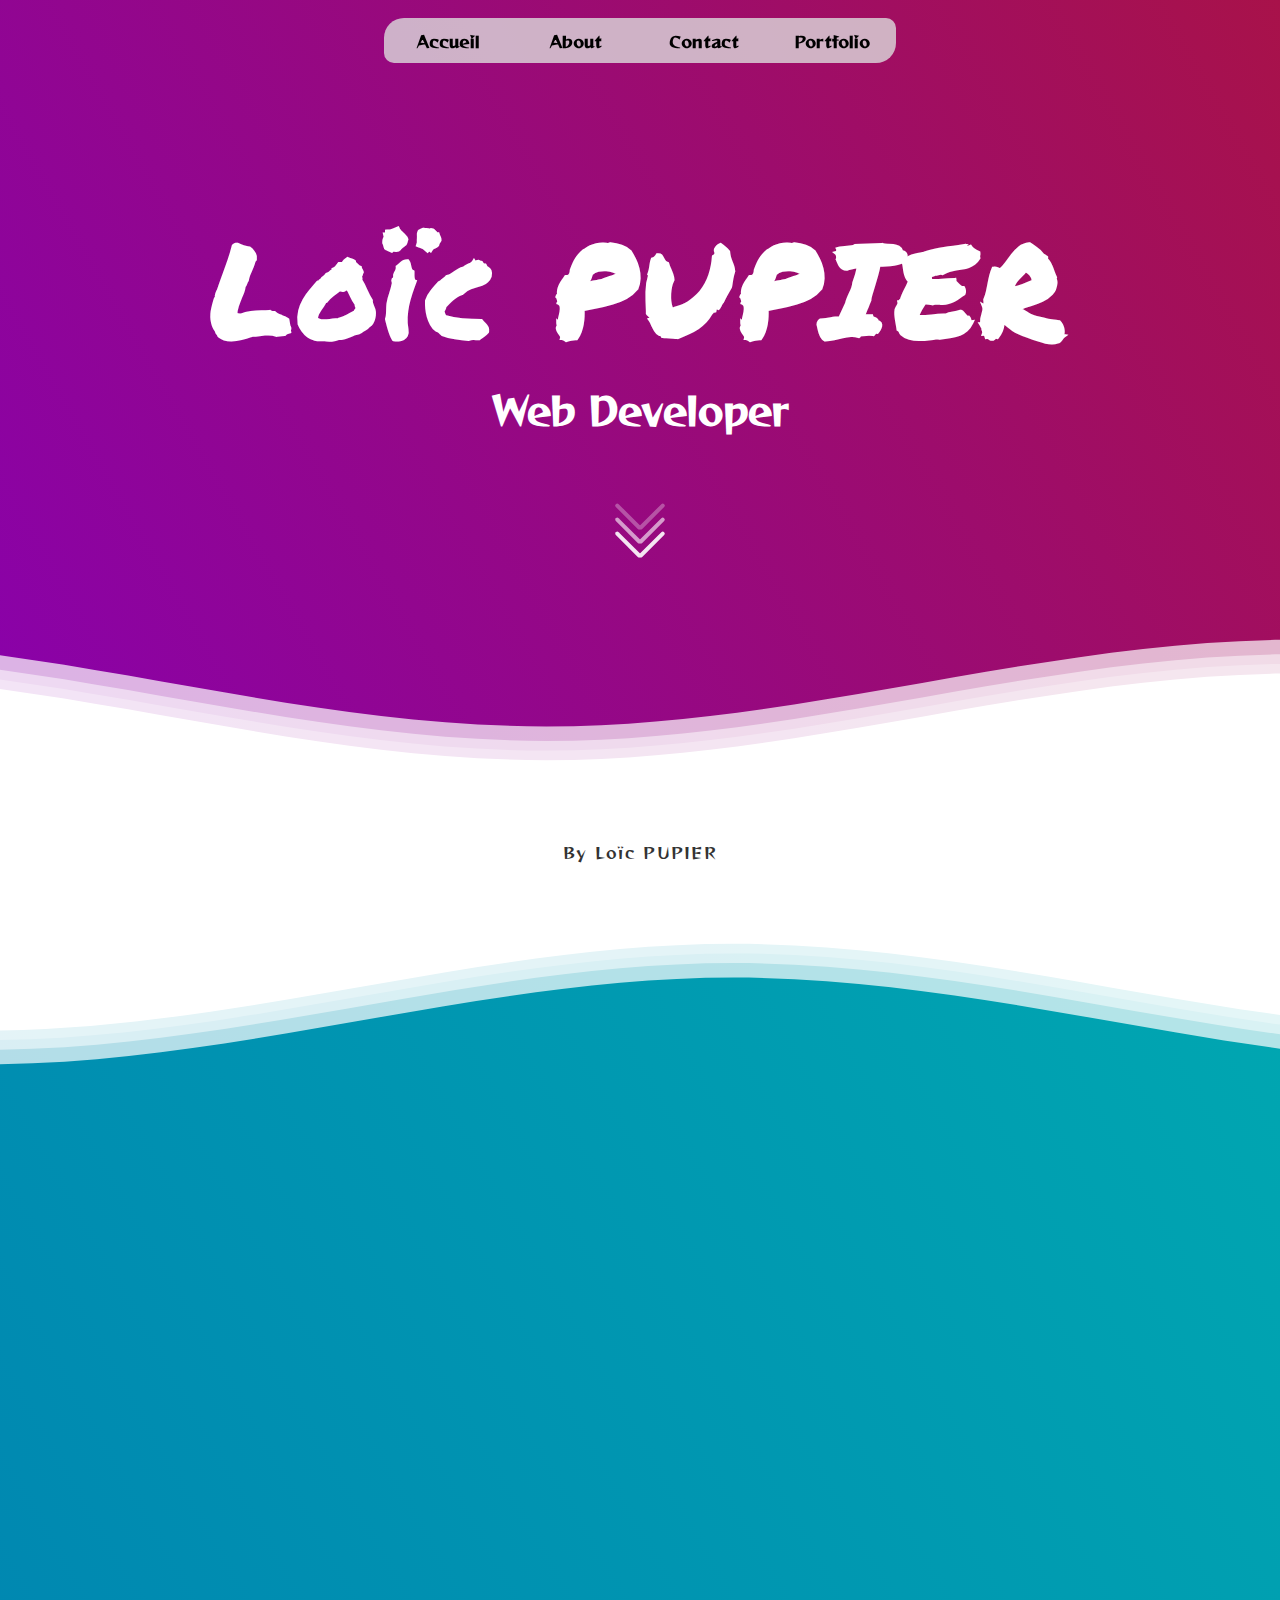
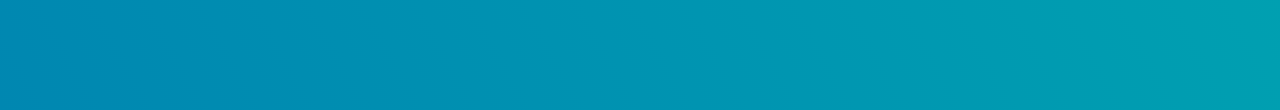
==== index.html @ 3c60c06c "Rangement du dépot + mise en place d'un loader" ====
<!DOCTYPE html>
<html lang="fr">
  <head>
    <meta charset="UTF-8" />
    <meta http-equiv="X-UA-Compatible" content="IE=edge" />
    <link rel="icon" href="Application.ico" />
    <meta name="viewport" content="width=device-width, initial-scale=1.0" />
    <link rel="stylesheet" href="assets/css/style.css" />
    <link rel="stylesheet" href="assets/css/snow.css" />
    <link rel="stylesheet" href="assets/css/loader.css" />
    <script src="assets/js/loader.js"></script>
    <title>Portfolio</title>
  </head>
  <body>
    <!-- loader -->
    <div class="loader">
      <div class="container">
        <svg
          class="svgloader"
          xmlns="http://www.w3.org/2000/svg"
          viewBox="0 0 340 340"
        >
          <circle cx="170" cy="170" r="160" stroke="white" />
          <circle cx="170" cy="170" r="135" stroke="purple" />
          <circle cx="170" cy="170" r="110" stroke="white" />
          <circle cx="170" cy="170" r="85" stroke="purple" />
          <circle cx="170" cy="170" r="60" stroke="white" />
        </svg>
        <h1>loading...</h1>
      </div>
    </div>
    <!-- end loader -->

    <div class="home">
      <nav>
        <div>
          <a href="#">Accueil</a>
          <a href="#">About</a>
          <a href="#">Contact</a>
          <a href="./portfolio.html">Portfolio</a>
        </div>
      </nav>
      <!--Content before waves-->
      <div class="inner-header center flex-column">
        <!--Just the logo.. Don't mind this-->
        <h1>Loïc PUPIER</h1>
        <h2>Web Developer</h2>
        <a href="#" class="arrow-container">
          <div class="arrow"></div>
          <div class="arrow"></div>
          <div class="arrow"></div>  
        </a>        
      </div>
      <!--Content ends-->

      <!-- <button class="example">modal</button> -->
      <div class="modal">
        <div class="modal-content">
          <span class="close-button">&times;</span>
          <h4>Ceci est un Modal</h2>
          <button class="button-modal ok">Ok</button>
          <button class="button-modal cancel">Annuler</button>
        </div>
      </div>

      <!-- Snow -->
      <!-- <div class="snowflakes" aria-hidden="true">
        <div class="snowflake">❅</div>
        <div class="snowflake">❅</div>
        <div class="snowflake">❆</div>
        <div class="snowflake">❄</div>
        <div class="snowflake">❅</div>
        <div class="snowflake">❆</div>
        <div class="snowflake">❄</div>
        <div class="snowflake">❅</div>
        <div class="snowflake">❆</div>
        <div class="snowflake">❄</div>
      </div> -->

      <!--Waves Container-->
      <div id="waves">
        <svg
          class="waves"
          xmlns="http://www.w3.org/2000/svg"
          xmlns:xlink="http://www.w3.org/1999/xlink"
          viewBox="0 24 150 28"
          preserveAspectRatio="none"
          shape-rendering="auto"
        >
          <defs>
            <path
              id="gentle-wave"
              d="M-160 44c30 0 58-18 88-18s 58 18 88 18 58-18 88-18 58 18 88 18 v44h-352z"
            />
          </defs>
          <g class="parallax">
            <use
              xlink:href="#gentle-wave"
              x="48"
              y="0"
              fill="rgba(255,255,255,0.7"
            />
            <use
              xlink:href="#gentle-wave"
              x="48"
              y="3"
              fill="rgba(255,255,255,0.5)"
            />
            <use
              xlink:href="#gentle-wave"
              x="48"
              y="5"
              fill="rgba(255,255,255,0.3)"
            />
            <use xlink:href="#gentle-wave" x="48" y="7" fill="#fff" />
          </g>
        </svg>
      </div>
      <!--Waves end-->

      <!--Content starts-->
      <div class="content center">
        <p>By Loïc PUPIER</p>
      </div>

      
      <!--Waves end-->
    </div>
    <!--Waves Container-->
    <div id="waves2">
      <svg
        class="waves"
        xmlns="http://www.w3.org/2000/svg"
        xmlns:xlink="http://www.w3.org/1999/xlink"
        viewBox="0 24 150 28"
        preserveAspectRatio="none"
        shape-rendering="auto"
      >
        <defs>
          <path
            id="gentle-wave"
            d="M-160 44c30 0 58-18 88-18s 58 18 88 18 58-18 88-18 58 18 88 18 v44h-352z"
          />
        </defs>
        <g class="parallax">
          <use
            xlink:href="#gentle-wave"
            x="48"
            y="0"
            fill="rgba(255,255,255,0.7"
          />
          <use
            xlink:href="#gentle-wave"
            x="48"
            y="3"
            fill="rgba(255,255,255,0.5)"
          />
          <use
            xlink:href="#gentle-wave"
            x="48"
            y="5"
            fill="rgba(255,255,255,0.3)"
          />
          <use xlink:href="#gentle-wave" x="48" y="7" fill="#fff" />
        </g>
      </svg>
    </div>
    <!--Waves end-->


    <!--Header ends-->
    <script src="assets/js/script.js" defer></script>
    <script src="assets/js/modal.js" defer></script>
  </body>
</html>
---- assets/css/style.css ----
* {
  margin: 0;
  padding: 0;
  -webkit-user-select: none;
  -webkit-touch-callout: none;
  -moz-user-select: none;
  -ms-user-select: none;
  -khtml-user-select: none;
  user-select: none;
}

:root {
  --main-color: white;
  --main-bg-color: #1a1a1a;
  --gradient-purple: rgba(135, 0, 177, 1);
  --gradient-pink: rgba(168, 18, 74, 1);
  --gradient-aqua: rgba(0, 177, 177, 1);
  --gradient-blue: rgba(0, 135, 177, 1);
}

@font-face {
  /* https://fonts.google.com/specimen/Nerko+One */
  font-family: "Nerko One";
  src: url(../font/NerkoOne-Regular.ttf);
}
@font-face {
  /* https://fonts.google.com/specimen/Rubik+Glitch */
  font-family: "Glitch";
  src: url(../font/RubikGlitch-Regular.ttf);
}
@font-face {
  /* https://fonts.google.com/specimen/Permanent+Marker  */
  font-family: "Marker";
  src: url(../font/PermanentMarker-Regular.ttf);
}
@font-face {
  /* https://zeldauniverse.net/media/fonts/ */
  font-family: "Reggae One";
  src: url(../font/ReggaeOne-Regular.ttf);
}
@font-face {
  /* https://zeldauniverse.net/media/fonts/ */
  font-family: "Sherwood";
  src: url(../font/SherwoodRegular.ttf);
}
@font-face {
  /* https://zeldauniverse.net/media/fonts/ */
  font-family: "Zelda";
  src: url(../font/ZeldaDXTTBRK.ttf);
}

body {
  background: linear-gradient(
    60deg,
    var(--gradient-blue) 0%,
    var(--gradient-aqua) 100%
  );
  height: 190vh;
}

.inner-header h1 {
  font-family: "Marker";
  letter-spacing: 0.5vw;
  font-size: 10vw;
}

h2 {
  font-family: "Reggae One";
  font-size: 3vw;
}

p {
  font-family: "Reggae One";
  letter-spacing: 0.1vw;
  color: #333333;
}

nav {
  display: flex;
  height: 5vh;
  width: 100%;
  position: fixed;
  justify-content: center;
  padding-top: 2vh;
  z-index: 9;
}
nav div {
  display: flex;
  width: 40vw;
  justify-content: space-around;
  align-items: center;
  background-color: rgba(220, 220, 220, 0.8);
  border-radius: 20px 10px / 20px 10px;
}
nav div a {
  text-decoration: none;
  font-weight: bold;
  color: black;
  display: flex;
  align-items: center;
  justify-content: center;
  height: 90%;
  width: 9vh;
  padding-left: 5%;
  padding-right: 5%;
  border-radius: 12px;
  font-family: "Reggae One";
}

nav div a:hover {
  background: linear-gradient(
    60deg,
    var(--gradient-purple) 0%,
    var(--gradient-pink) 100%
  );
  color: white;
}

::-webkit-scrollbar {
  display: none;
}

.nav {
  width: 90%;
  display: flex;
  justify-content: center;
}

.notmove {
  transform: translateY(-200px);
  transition: transform 0.3s;
}

li {
  list-style: none;
}

.home {
  text-align: center;
  background: linear-gradient(
    60deg,
    var(--gradient-purple) 0%,
    var(--gradient-pink) 100%
  );
  color: var(--main-color);
}

.inner-header {
  height: 70vh;
  width: 100%;
}

.modal {
  position: fixed;
  left: 0;
  top: 0;
  width: 100%;
  height: 100%;
  background-color: rgba(255, 255, 255, 0.5);
  opacity: 0;
  visibility: hidden;
  transform: scale(1.1);
  transition: visibility 0s linear 0.25s, opacity 0.25s 0s, transform 0.25s;
}
.modal-content {
  position: absolute;
  top: 50%;
  left: 50%;
  transform: translate(-50%, -50%);
  background-color: black;
  padding: 1rem 1.5rem;
  width: 24rem;
  border-radius: 0.5rem;
}
.close-button {
  float: right;
  width: 1rem;
  line-height: 1.5rem;
  text-align: center;
  cursor: pointer;
  border-radius: 30px;
  background-color: grey;
}
.close-button:hover {
  background-color: red;
}
.show-modal {
  opacity: 1;
  visibility: visible;
  transform: scale(1);
  transition: visibility 0s linear 0s, opacity 0.25s 0s, transform 0.25s;
}

.center {
  /*Flexbox for containers*/
  display: flex;
  justify-content: center;
  align-items: center;
}
.flex-column {
  display: flex;
  flex-direction: column;
}

/* Arrow */

.arrow-container {
  display: block;
  width: 100px;
  height: 70px;
  position: absolute;
  top: 50%;
  left: 50%;
  transform: translate(-50%, 50%) rotateZ(0deg);
}
.arrow-container:hover {
  cursor: pointer;
}
.arrow-container:hover .arrow {
  top: 50%;
}
.arrow-container:hover .arrow:before {
  transform: translate(-50%, -50%) rotateZ(-30deg);
}
.arrow-container:hover .arrow:after {
  transform: translate(-50%, -50%) rotateZ(30deg);
}

.arrow {
  position: absolute;
  left: 50%;
  transition: all 0.4s ease;
}
.arrow:before,
.arrow:after {
  transition: all 0.4s ease;
  content: "";
  display: block;
  position: absolute;
  transform-origin: bottom right;
  background: white;
  width: 4px;
  height: 35px;
  border-radius: 10px;
  transform: translate(-50%, -50%) rotateZ(-45deg);
}
.arrow:after {
  transform-origin: bottom left;
  transform: translate(-50%, -50%) rotateZ(45deg);
}
.arrow:nth-child(1) {
  opacity: 0.3;
  top: 35%;
}
.arrow:nth-child(2) {
  opacity: 0.6;
  top: 55%;
}
.arrow:nth-child(3) {
  opacity: 0.9;
  top: 75%;
}

/* Waves */
.waves {
  width: 100%;
  height: 15vh;
  margin-bottom: -7px; /*Fix for safari gap*/
  min-height: 100px;
  max-height: 150px;
}

.content {
  position: static;
  height: 20vh;
  text-align: center;
  background-color: var(--main-color);
}

#waves2 {
  transform: rotate(180deg);
}

/* Animation */

.parallax > use {
  animation: move-forever 25s cubic-bezier(0.55, 0.5, 0.45, 0.5) infinite;
}
.parallax > use:nth-child(1) {
  animation-delay: -2s;
  animation-duration: 7s;
}
.parallax > use:nth-child(2) {
  animation-delay: -3s;
  animation-duration: 10s;
}
.parallax > use:nth-child(3) {
  animation-delay: -4s;
  animation-duration: 13s;
}
.parallax > use:nth-child(4) {
  animation-delay: -5s;
  animation-duration: 20s;
}
@keyframes move-forever {
  0% {
    transform: translate3d(-90px, 0, 0);
  }
  100% {
    transform: translate3d(85px, 0, 0);
  }
}
/*Shrinking for mobile*/
@media (max-width: 768px) {
  nav div {
    width: 80vw;
    font-size: 3vw;
  }
  .waves {
    height: 40px;
    min-height: 40px;
  }
  .inner-header {
    height: 85vh;
  }
  .content {
    height: 10vh;
  }
  .snowflakes {
    display: none;
  }
}
---- assets/css/snow.css ----
/* customizable snowflake styling */

.snowflake {
  color: #fff;
  font-size: 1em;
  font-family: Arial;
  text-shadow: 0 0 1px #000;
  /* display: none; */
}

@-webkit-keyframes snowflakes-fall {
  0% {
    top: -10%;
  }
  100% {
    top: 100%;
  }
}
@-webkit-keyframes snowflakes-shake {
  0% {
    -webkit-transform: translateX(0px);
    transform: translateX(0px);
  }
  50% {
    -webkit-transform: translateX(80px);
    transform: translateX(80px);
  }
  100% {
    -webkit-transform: translateX(0px);
    transform: translateX(0px);
  }
}
@keyframes snowflakes-fall {
  0% {
    top: -10%;
  }
  100% {
    top: 100%;
  }
}
@keyframes snowflakes-shake {
  0% {
    transform: translateX(0px);
  }
  50% {
    transform: translateX(80px);
  }
  100% {
    transform: translateX(0px);
  }
}
.snowflake {
  position: fixed;
  top: -10%;
  z-index: 9999;
  -webkit-user-select: none;
  -moz-user-select: none;
  -ms-user-select: none;
  user-select: none;
  cursor: default;
  -webkit-animation-name: snowflakes-fall, snowflakes-shake;
  -webkit-animation-duration: 10s, 3s;
  -webkit-animation-timing-function: linear, ease-in-out;
  -webkit-animation-iteration-count: infinite, infinite;
  -webkit-animation-play-state: running, running;
  animation-name: snowflakes-fall, snowflakes-shake;
  animation-duration: 10s, 3s;
  animation-timing-function: linear, ease-in-out;
  animation-iteration-count: infinite, infinite;
  animation-play-state: running, running;
}
.snowflake:nth-of-type(0) {
  left: 1%;
  -webkit-animation-delay: 0s, 0s;
  animation-delay: 0s, 0s;
}
.snowflake:nth-of-type(1) {
  left: 10%;
  -webkit-animation-delay: 1s, 1s;
  animation-delay: 1s, 1s;
}
.snowflake:nth-of-type(2) {
  left: 20%;
  -webkit-animation-delay: 6s, 0.5s;
  animation-delay: 6s, 0.5s;
}
.snowflake:nth-of-type(3) {
  left: 30%;
  -webkit-animation-delay: 4s, 2s;
  animation-delay: 4s, 2s;
}
.snowflake:nth-of-type(4) {
  left: 40%;
  -webkit-animation-delay: 2s, 2s;
  animation-delay: 2s, 2s;
}
.snowflake:nth-of-type(5) {
  left: 50%;
  -webkit-animation-delay: 8s, 3s;
  animation-delay: 8s, 3s;
}
.snowflake:nth-of-type(6) {
  left: 60%;
  -webkit-animation-delay: 6s, 2s;
  animation-delay: 6s, 2s;
}
.snowflake:nth-of-type(7) {
  left: 70%;
  -webkit-animation-delay: 2.5s, 1s;
  animation-delay: 2.5s, 1s;
}
.snowflake:nth-of-type(8) {
  left: 80%;
  -webkit-animation-delay: 1s, 0s;
  animation-delay: 1s, 0s;
}
.snowflake:nth-of-type(9) {
  left: 90%;
  -webkit-animation-delay: 3s, 1.5s;
  animation-delay: 3s, 1.5s;
}
/* Demo Purpose Only*/
.demo {
  font-family: "Raleway", sans-serif;
  color: #fff;
  display: block;
  margin: 0 auto;
  padding: 15px 0;
  text-align: center;
}
.demo a {
  font-family: "Raleway", sans-serif;
  color: #000;
}
---- assets/css/loader.css ----
.loader {
  position: fixed;
  background: rgba(0, 0, 0, 0.5);
  height: 100vh;
  z-index: 10;
}

.container {
  display: flex;
  flex-direction: column;
  top: 0;
  left: 0;
  width: 100vw;
  height: 100vh;
  display: flex;
  align-items: center;
  justify-content: center;
}

.svgloader {
  max-width: 15rem;
  width: 100%;
  height: auto;
  stroke-linecap: round;
}

circle {
  fill: none;
  stroke-width: 3.5;
  -webkit-animation-name: preloader;
  animation-name: preloader;
  -webkit-animation-duration: 3s;
  animation-duration: 3s;
  -webkit-animation-iteration-count: infinite;
  animation-iteration-count: infinite;
  -webkit-animation-timing-function: ease-in-out;
  animation-timing-function: ease-in-out;
  transform-origin: 170px 170px;
  will-change: transform;
}
circle:nth-of-type(1) {
  stroke-dasharray: 550px;
}
circle:nth-of-type(2) {
  stroke-dasharray: 500px;
}
circle:nth-of-type(3) {
  stroke-dasharray: 450px;
}
circle:nth-of-type(4) {
  stroke-dasharray: 300px;
}
circle:nth-of-type(5) {
  stroke-dasharray: 200px;
}
circle:nth-of-type(1) {
  -webkit-animation-delay: -0.15s;
  animation-delay: -0.15s;
}
circle:nth-of-type(2) {
  -webkit-animation-delay: -0.3s;
  animation-delay: -0.3s;
}
circle:nth-of-type(3) {
  -webkit-animation-delay: -0.45s;
  animation-delay: -0.45s;
}
circle:nth-of-type(4) {
  -webkit-animation-delay: -0.6s;
  animation-delay: -0.6s;
}
circle:nth-of-type(5) {
  -webkit-animation-delay: -0.75s;
  animation-delay: -0.75s;
}

@-webkit-keyframes preloader {
  50% {
    transform: rotate(360deg);
  }
}

@keyframes preloader {
  50% {
    transform: rotate(360deg);
  }
}

/* loader */
.container h1 {
  color: white;
}
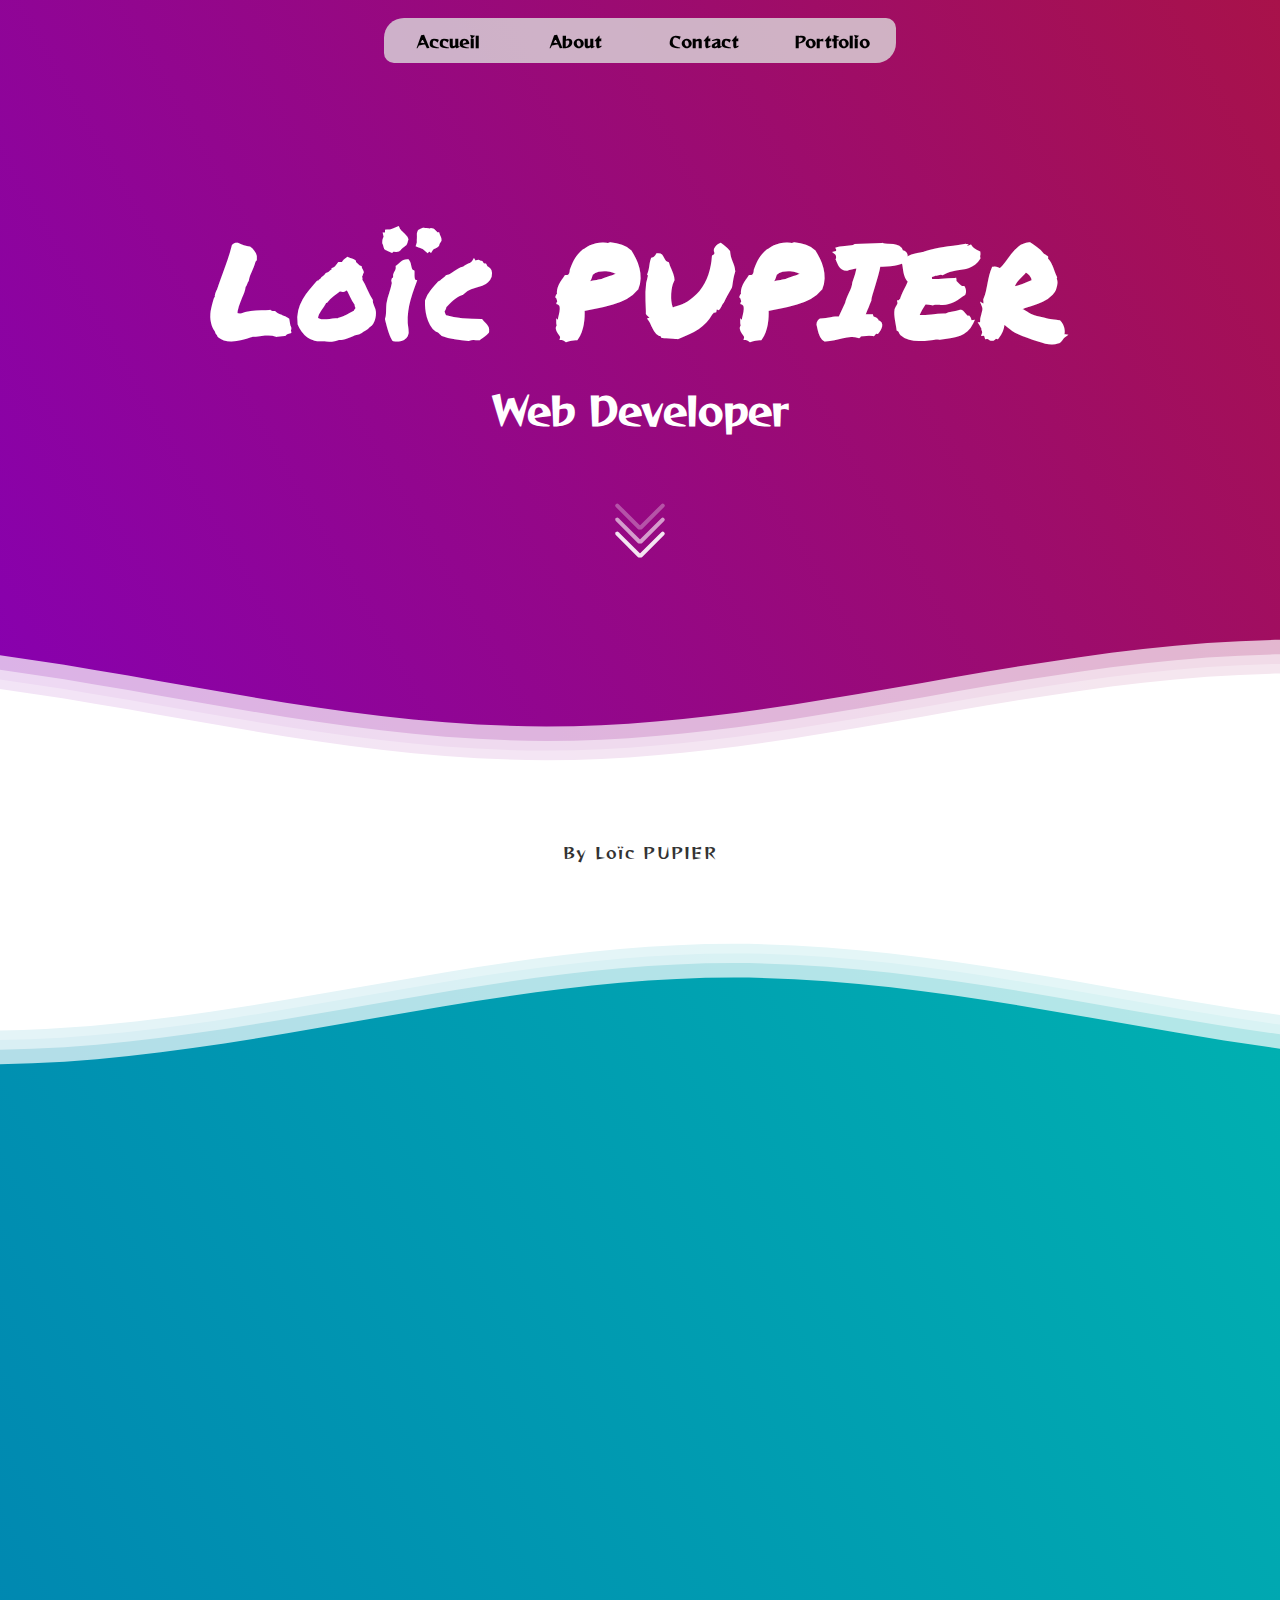
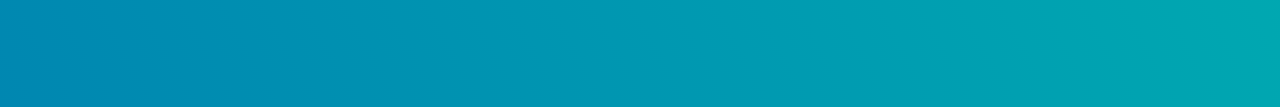
==== commit 70229d83: "présentation page portfolio + Réarrangement des fichiers en interne" ====
--- a/index.html
+++ b/index.html
@@ -8,30 +8,44 @@
     <link rel="stylesheet" href="assets/css/style.css" />
     <link rel="stylesheet" href="assets/css/snow.css" />
     <link rel="stylesheet" href="assets/css/loader.css" />
+    <link rel="stylesheet" href="assets/css/home.css">
     <script src="assets/js/loader.js"></script>
-    <title>Portfolio</title>
+    <title>Accueil</title>
   </head>
   <body>
-    <!-- loader -->
-    <div class="loader">
-      <div class="container">
-        <svg
-          class="svgloader"
-          xmlns="http://www.w3.org/2000/svg"
-          viewBox="0 0 340 340"
-        >
-          <circle cx="170" cy="170" r="160" stroke="white" />
-          <circle cx="170" cy="170" r="135" stroke="purple" />
-          <circle cx="170" cy="170" r="110" stroke="white" />
-          <circle cx="170" cy="170" r="85" stroke="purple" />
-          <circle cx="170" cy="170" r="60" stroke="white" />
-        </svg>
-        <h1>loading...</h1>
+    <header>
+
+      <!-- Loader -->
+      <div class="loader">
+        <div class="container">
+          <svg
+            class="svgloader"
+            xmlns="http://www.w3.org/2000/svg"
+            viewBox="0 0 340 340"
+          >
+            <circle cx="170" cy="170" r="160" stroke="white" />
+            <circle cx="170" cy="170" r="135" stroke="purple" />
+            <circle cx="170" cy="170" r="110" stroke="white" />
+            <circle cx="170" cy="170" r="85" stroke="purple" />
+            <circle cx="170" cy="170" r="60" stroke="white" />
+          </svg>
+          <h1>Chargement...</h1>
+        </div>
       </div>
-    </div>
-    <!-- end loader -->
+      <!-- end Loader -->
 
-    <div class="home">
+      <!-- Modal -->
+      <div class="modal">
+        <div class="modal-content">
+          <span class="close-button">&times;</span>
+          <h4>Ceci est un Modal</h2>
+          <button class="button-modal ok">Ok</button>
+          <button class="button-modal cancel">Annuler</button>
+        </div>
+      </div>
+      <!-- end Modal -->
+
+      <!-- Nav -->
       <nav>
         <div>
           <a href="#">Accueil</a>
@@ -40,44 +54,27 @@
           <a href="./portfolio.html">Portfolio</a>
         </div>
       </nav>
-      <!--Content before waves-->
+      <!-- end Nav -->
+
+    </header>
+
+    <!-- Top page -->
+    <div class="top-page">
+      <!-- Title -->
       <div class="inner-header center flex-column">
-        <!--Just the logo.. Don't mind this-->
         <h1>Loïc PUPIER</h1>
         <h2>Web Developer</h2>
-        <a href="#" class="arrow-container">
+        <a href="#test" class="arrow-container">
           <div class="arrow"></div>
           <div class="arrow"></div>
           <div class="arrow"></div>  
         </a>        
       </div>
-      <!--Content ends-->
+      <!-- end Title -->
 
       <!-- <button class="example">modal</button> -->
-      <div class="modal">
-        <div class="modal-content">
-          <span class="close-button">&times;</span>
-          <h4>Ceci est un Modal</h2>
-          <button class="button-modal ok">Ok</button>
-          <button class="button-modal cancel">Annuler</button>
-        </div>
-      </div>
 
-      <!-- Snow -->
-      <!-- <div class="snowflakes" aria-hidden="true">
-        <div class="snowflake">❅</div>
-        <div class="snowflake">❅</div>
-        <div class="snowflake">❆</div>
-        <div class="snowflake">❄</div>
-        <div class="snowflake">❅</div>
-        <div class="snowflake">❆</div>
-        <div class="snowflake">❄</div>
-        <div class="snowflake">❅</div>
-        <div class="snowflake">❆</div>
-        <div class="snowflake">❄</div>
-      </div> -->
-
-      <!--Waves Container-->
+      <!-- top Waves -->
       <div id="waves">
         <svg
           class="waves"
@@ -116,59 +113,60 @@
           </g>
         </svg>
       </div>
-      <!--Waves end-->
+      <!-- end top Waves -->
+    </div>
+    <!-- end Top page -->
 
-      <!--Content starts-->
-      <div class="content center">
-        <p>By Loïc PUPIER</p>
+    <!-- middle-Waves -->
+    <div id="test" class="content center">
+      <p>By Loïc PUPIER</p>
+    </div>  
+    <!-- end middle-Waves -->
+
+    <div class="bottom-page">
+      <!-- bottom Waves -->
+      <div id="waves2">
+        <svg
+          class="waves"
+          xmlns="http://www.w3.org/2000/svg"
+          xmlns:xlink="http://www.w3.org/1999/xlink"
+          viewBox="0 24 150 28"
+          preserveAspectRatio="none"
+          shape-rendering="auto"
+        >
+          <defs>
+            <path
+              id="gentle-wave"
+              d="M-160 44c30 0 58-18 88-18s 58 18 88 18 58-18 88-18 58 18 88 18 v44h-352z"
+            />
+          </defs>
+          <g class="parallax">
+            <use
+              xlink:href="#gentle-wave"
+              x="48"
+              y="0"
+              fill="rgba(255,255,255,0.7"
+            />
+            <use
+              xlink:href="#gentle-wave"
+              x="48"
+              y="3"
+              fill="rgba(255,255,255,0.5)"
+            />
+            <use
+              xlink:href="#gentle-wave"
+              x="48"
+              y="5"
+              fill="rgba(255,255,255,0.3)"
+            />
+            <use xlink:href="#gentle-wave" x="48" y="7" fill="#fff" />
+          </g>
+        </svg>
       </div>
+      <!-- end bottom Waves-->
+    </div>
 
-      
-      <!--Waves end-->
-    </div>
-    <!--Waves Container-->
-    <div id="waves2">
-      <svg
-        class="waves"
-        xmlns="http://www.w3.org/2000/svg"
-        xmlns:xlink="http://www.w3.org/1999/xlink"
-        viewBox="0 24 150 28"
-        preserveAspectRatio="none"
-        shape-rendering="auto"
-      >
-        <defs>
-          <path
-            id="gentle-wave"
-            d="M-160 44c30 0 58-18 88-18s 58 18 88 18 58-18 88-18 58 18 88 18 v44h-352z"
-          />
-        </defs>
-        <g class="parallax">
-          <use
-            xlink:href="#gentle-wave"
-            x="48"
-            y="0"
-            fill="rgba(255,255,255,0.7"
-          />
-          <use
-            xlink:href="#gentle-wave"
-            x="48"
-            y="3"
-            fill="rgba(255,255,255,0.5)"
-          />
-          <use
-            xlink:href="#gentle-wave"
-            x="48"
-            y="5"
-            fill="rgba(255,255,255,0.3)"
-          />
-          <use xlink:href="#gentle-wave" x="48" y="7" fill="#fff" />
-        </g>
-      </svg>
-    </div>
-    <!--Waves end-->
-
-
-    <!--Header ends-->
+    <!-- Script -->
     <script src="assets/js/script.js" defer></script>
     <script src="assets/js/modal.js" defer></script>
   </body>
--- a/assets/css/style.css
+++ b/assets/css/style.css
@@ -1,332 +1,277 @@
 * {
-  margin: 0;
-  padding: 0;
-  -webkit-user-select: none;
-  -webkit-touch-callout: none;
-  -moz-user-select: none;
-  -ms-user-select: none;
-  -khtml-user-select: none;
-  user-select: none;
+	margin: 0;
+	padding: 0;
+	-webkit-user-select: none;
+	-webkit-touch-callout: none;
+	-moz-user-select: none;
+	-ms-user-select: none;
+	-khtml-user-select: none;
+	user-select: none;
 }
 
 :root {
-  --main-color: white;
-  --main-bg-color: #1a1a1a;
-  --gradient-purple: rgba(135, 0, 177, 1);
-  --gradient-pink: rgba(168, 18, 74, 1);
-  --gradient-aqua: rgba(0, 177, 177, 1);
-  --gradient-blue: rgba(0, 135, 177, 1);
-}
-
-@font-face {
-  /* https://fonts.google.com/specimen/Nerko+One */
-  font-family: "Nerko One";
-  src: url(../font/NerkoOne-Regular.ttf);
-}
-@font-face {
-  /* https://fonts.google.com/specimen/Rubik+Glitch */
-  font-family: "Glitch";
-  src: url(../font/RubikGlitch-Regular.ttf);
-}
-@font-face {
-  /* https://fonts.google.com/specimen/Permanent+Marker  */
-  font-family: "Marker";
-  src: url(../font/PermanentMarker-Regular.ttf);
-}
-@font-face {
-  /* https://zeldauniverse.net/media/fonts/ */
-  font-family: "Reggae One";
-  src: url(../font/ReggaeOne-Regular.ttf);
-}
-@font-face {
-  /* https://zeldauniverse.net/media/fonts/ */
-  font-family: "Sherwood";
-  src: url(../font/SherwoodRegular.ttf);
-}
-@font-face {
-  /* https://zeldauniverse.net/media/fonts/ */
-  font-family: "Zelda";
-  src: url(../font/ZeldaDXTTBRK.ttf);
-}
-
-body {
-  background: linear-gradient(
-    60deg,
-    var(--gradient-blue) 0%,
-    var(--gradient-aqua) 100%
-  );
-  height: 190vh;
+	--main-color: white;
+	--main-bg-color: #1a1a1a;
+	--gradient-purple: rgba(135, 0, 177, 1);
+	--gradient-pink: rgba(168, 18, 74, 1);
+	--gradient-aqua: rgba(0, 177, 177, 1);
+	--gradient-blue: rgba(0, 135, 177, 1);
+}
+
+@font-face {
+	/* https://fonts.google.com/specimen/Nerko+One */
+	font-family: 'Nerko One';
+	src: url(../font/NerkoOne-Regular.ttf);
+}
+@font-face {
+	/* https://fonts.google.com/specimen/Rubik+Glitch */
+	font-family: 'Glitch';
+	src: url(../font/RubikGlitch-Regular.ttf);
+}
+@font-face {
+	/* https://fonts.google.com/specimen/Permanent+Marker  */
+	font-family: 'Marker';
+	src: url(../font/PermanentMarker-Regular.ttf);
+}
+@font-face {
+	/* https://zeldauniverse.net/media/fonts/ */
+	font-family: 'Reggae One';
+	src: url(../font/ReggaeOne-Regular.ttf);
+}
+@font-face {
+	/* https://zeldauniverse.net/media/fonts/ */
+	font-family: 'Sherwood';
+	src: url(../font/SherwoodRegular.ttf);
+}
+@font-face {
+	/* https://zeldauniverse.net/media/fonts/ */
+	font-family: 'Zelda';
+	src: url(../font/ZeldaDXTTBRK.ttf);
+}
+
+.bottom-page {
+	background: linear-gradient(
+		60deg,
+		var(--gradient-blue) 0%,
+		var(--gradient-aqua) 100%
+	);
+	height: 85vh;
 }
 
 .inner-header h1 {
-  font-family: "Marker";
-  letter-spacing: 0.5vw;
-  font-size: 10vw;
+	font-family: 'Marker';
+	letter-spacing: 0.5vw;
+	font-size: 10vw;
 }
 
 h2 {
-  font-family: "Reggae One";
-  font-size: 3vw;
+	font-family: 'Reggae One';
+	font-size: 3vw;
 }
 
 p {
-  font-family: "Reggae One";
-  letter-spacing: 0.1vw;
-  color: #333333;
+	font-family: 'Reggae One';
+	letter-spacing: 0.1vw;
+	color: #333333;
 }
 
 nav {
-  display: flex;
-  height: 5vh;
-  width: 100%;
-  position: fixed;
-  justify-content: center;
-  padding-top: 2vh;
-  z-index: 9;
+	display: flex;
+	height: 5vh;
+	width: 100%;
+	position: fixed;
+	justify-content: center;
+	padding-top: 2vh;
+	z-index: 9;
 }
 nav div {
-  display: flex;
-  width: 40vw;
-  justify-content: space-around;
-  align-items: center;
-  background-color: rgba(220, 220, 220, 0.8);
-  border-radius: 20px 10px / 20px 10px;
+	display: flex;
+	width: 40vw;
+	justify-content: space-around;
+	align-items: center;
+	background-color: rgba(220, 220, 220, 0.8);
+	border-radius: 20px 10px / 20px 10px;
 }
 nav div a {
-  text-decoration: none;
-  font-weight: bold;
-  color: black;
-  display: flex;
-  align-items: center;
-  justify-content: center;
-  height: 90%;
-  width: 9vh;
-  padding-left: 5%;
-  padding-right: 5%;
-  border-radius: 12px;
-  font-family: "Reggae One";
+	text-decoration: none;
+	font-weight: bold;
+	color: black;
+	display: flex;
+	align-items: center;
+	justify-content: center;
+	height: 90%;
+	width: 9vh;
+	padding-left: 5%;
+	padding-right: 5%;
+	border-radius: 12px;
+	font-family: 'Reggae One';
 }
 
 nav div a:hover {
-  background: linear-gradient(
-    60deg,
-    var(--gradient-purple) 0%,
-    var(--gradient-pink) 100%
-  );
-  color: white;
+	background: linear-gradient(
+		60deg,
+		var(--gradient-purple) 0%,
+		var(--gradient-pink) 100%
+	);
+	color: white;
 }
 
 ::-webkit-scrollbar {
-  display: none;
-}
-
-.nav {
-  width: 90%;
-  display: flex;
-  justify-content: center;
+	display: none;
 }
 
 .notmove {
-  transform: translateY(-200px);
-  transition: transform 0.3s;
+	transform: translateY(-200px);
+	transition: transform 0.3s;
 }
 
 li {
-  list-style: none;
-}
-
-.home {
-  text-align: center;
-  background: linear-gradient(
-    60deg,
-    var(--gradient-purple) 0%,
-    var(--gradient-pink) 100%
-  );
-  color: var(--main-color);
+	list-style: none;
+}
+
+.top-page {
+	text-align: center;
+	background: linear-gradient(
+		60deg,
+		var(--gradient-purple) 0%,
+		var(--gradient-pink) 100%
+	);
+	color: var(--main-color);
 }
 
 .inner-header {
-  height: 70vh;
-  width: 100%;
+	height: 70vh;
+	width: 100%;
 }
 
 .modal {
-  position: fixed;
-  left: 0;
-  top: 0;
-  width: 100%;
-  height: 100%;
-  background-color: rgba(255, 255, 255, 0.5);
-  opacity: 0;
-  visibility: hidden;
-  transform: scale(1.1);
-  transition: visibility 0s linear 0.25s, opacity 0.25s 0s, transform 0.25s;
+	position: fixed;
+	left: 0;
+	top: 0;
+	width: 100%;
+	height: 100%;
+	background-color: rgba(255, 255, 255, 0.5);
+	opacity: 0;
+	visibility: hidden;
+	transform: scale(1.1);
+	transition: visibility 0s linear 0.25s, opacity 0.25s 0s, transform 0.25s;
 }
 .modal-content {
-  position: absolute;
-  top: 50%;
-  left: 50%;
-  transform: translate(-50%, -50%);
-  background-color: black;
-  padding: 1rem 1.5rem;
-  width: 24rem;
-  border-radius: 0.5rem;
+	position: absolute;
+	top: 50%;
+	left: 50%;
+	transform: translate(-50%, -50%);
+	background-color: black;
+	padding: 1rem 1.5rem;
+	width: 24rem;
+	border-radius: 0.5rem;
 }
 .close-button {
-  float: right;
-  width: 1rem;
-  line-height: 1.5rem;
-  text-align: center;
-  cursor: pointer;
-  border-radius: 30px;
-  background-color: grey;
+	float: right;
+	width: 1rem;
+	line-height: 1.5rem;
+	text-align: center;
+	cursor: pointer;
+	border-radius: 30px;
+	background-color: grey;
 }
 .close-button:hover {
-  background-color: red;
+	background-color: red;
 }
 .show-modal {
-  opacity: 1;
-  visibility: visible;
-  transform: scale(1);
-  transition: visibility 0s linear 0s, opacity 0.25s 0s, transform 0.25s;
+	opacity: 1;
+	visibility: visible;
+	transform: scale(1);
+	transition: visibility 0s linear 0s, opacity 0.25s 0s, transform 0.25s;
 }
 
 .center {
-  /*Flexbox for containers*/
-  display: flex;
-  justify-content: center;
-  align-items: center;
+	/*Flexbox for containers*/
+	display: flex;
+	justify-content: center;
+	align-items: center;
 }
 .flex-column {
-  display: flex;
-  flex-direction: column;
+	display: flex;
+	flex-direction: column;
 }
 
 /* Arrow */
 
 .arrow-container {
-  display: block;
-  width: 100px;
-  height: 70px;
-  position: absolute;
-  top: 50%;
-  left: 50%;
-  transform: translate(-50%, 50%) rotateZ(0deg);
+	display: block;
+	width: 100px;
+	height: 70px;
+	position: absolute;
+	top: 50%;
+	left: 50%;
+	transform: translate(-50%, 50%) rotateZ(0deg);
 }
 .arrow-container:hover {
-  cursor: pointer;
+	cursor: pointer;
 }
 .arrow-container:hover .arrow {
-  top: 50%;
+	top: 50%;
 }
 .arrow-container:hover .arrow:before {
-  transform: translate(-50%, -50%) rotateZ(-30deg);
+	transform: translate(-50%, -50%) rotateZ(-30deg);
 }
 .arrow-container:hover .arrow:after {
-  transform: translate(-50%, -50%) rotateZ(30deg);
+	transform: translate(-50%, -50%) rotateZ(30deg);
 }
 
 .arrow {
-  position: absolute;
-  left: 50%;
-  transition: all 0.4s ease;
+	position: absolute;
+	left: 50%;
+	transition: all 0.4s ease;
 }
 .arrow:before,
 .arrow:after {
-  transition: all 0.4s ease;
-  content: "";
-  display: block;
-  position: absolute;
-  transform-origin: bottom right;
-  background: white;
-  width: 4px;
-  height: 35px;
-  border-radius: 10px;
-  transform: translate(-50%, -50%) rotateZ(-45deg);
+	transition: all 0.4s ease;
+	content: '';
+	display: block;
+	position: absolute;
+	transform-origin: bottom right;
+	background: white;
+	width: 4px;
+	height: 35px;
+	border-radius: 10px;
+	transform: translate(-50%, -50%) rotateZ(-45deg);
 }
 .arrow:after {
-  transform-origin: bottom left;
-  transform: translate(-50%, -50%) rotateZ(45deg);
+	transform-origin: bottom left;
+	transform: translate(-50%, -50%) rotateZ(45deg);
 }
 .arrow:nth-child(1) {
-  opacity: 0.3;
-  top: 35%;
+	opacity: 0.3;
+	top: 35%;
 }
 .arrow:nth-child(2) {
-  opacity: 0.6;
-  top: 55%;
+	opacity: 0.6;
+	top: 55%;
 }
 .arrow:nth-child(3) {
-  opacity: 0.9;
-  top: 75%;
-}
-
-/* Waves */
-.waves {
-  width: 100%;
-  height: 15vh;
-  margin-bottom: -7px; /*Fix for safari gap*/
-  min-height: 100px;
-  max-height: 150px;
-}
-
-.content {
-  position: static;
-  height: 20vh;
-  text-align: center;
-  background-color: var(--main-color);
-}
-
-#waves2 {
-  transform: rotate(180deg);
-}
-
-/* Animation */
-
-.parallax > use {
-  animation: move-forever 25s cubic-bezier(0.55, 0.5, 0.45, 0.5) infinite;
-}
-.parallax > use:nth-child(1) {
-  animation-delay: -2s;
-  animation-duration: 7s;
-}
-.parallax > use:nth-child(2) {
-  animation-delay: -3s;
-  animation-duration: 10s;
-}
-.parallax > use:nth-child(3) {
-  animation-delay: -4s;
-  animation-duration: 13s;
-}
-.parallax > use:nth-child(4) {
-  animation-delay: -5s;
-  animation-duration: 20s;
-}
-@keyframes move-forever {
-  0% {
-    transform: translate3d(-90px, 0, 0);
-  }
-  100% {
-    transform: translate3d(85px, 0, 0);
-  }
-}
+	opacity: 0.9;
+	top: 75%;
+}
+
 /*Shrinking for mobile*/
 @media (max-width: 768px) {
-  nav div {
-    width: 80vw;
-    font-size: 3vw;
-  }
-  .waves {
-    height: 40px;
-    min-height: 40px;
-  }
-  .inner-header {
-    height: 85vh;
-  }
-  .content {
-    height: 10vh;
-  }
-  .snowflakes {
-    display: none;
-  }
-}
+	nav div {
+		width: 80vw;
+		font-size: 3vw;
+	}
+	.waves {
+		height: 40px;
+		min-height: 40px;
+	}
+	.inner-header {
+		height: 85vh;
+	}
+	.content {
+		height: 10vh;
+	}
+	.snowflakes {
+		display: none;
+	}
+}
--- a/assets/css/loader.css
+++ b/assets/css/loader.css
@@ -1,92 +1,92 @@
 .loader {
-  position: fixed;
-  background: rgba(0, 0, 0, 0.5);
-  height: 100vh;
-  z-index: 10;
+	position: fixed;
+	background: rgba(0, 0, 0, 0.5);
+	height: 100vh;
+	z-index: 10;
 }
 
 .container {
-  display: flex;
-  flex-direction: column;
-  top: 0;
-  left: 0;
-  width: 100vw;
-  height: 100vh;
-  display: flex;
-  align-items: center;
-  justify-content: center;
+	display: flex;
+	flex-direction: column;
+	top: 0;
+	left: 0;
+	width: 100vw;
+	height: 100vh;
+	display: flex;
+	align-items: center;
+	justify-content: center;
 }
 
 .svgloader {
-  max-width: 15rem;
-  width: 100%;
-  height: auto;
-  stroke-linecap: round;
+	max-width: 15rem;
+	width: 100%;
+	height: auto;
+	stroke-linecap: round;
 }
 
 circle {
-  fill: none;
-  stroke-width: 3.5;
-  -webkit-animation-name: preloader;
-  animation-name: preloader;
-  -webkit-animation-duration: 3s;
-  animation-duration: 3s;
-  -webkit-animation-iteration-count: infinite;
-  animation-iteration-count: infinite;
-  -webkit-animation-timing-function: ease-in-out;
-  animation-timing-function: ease-in-out;
-  transform-origin: 170px 170px;
-  will-change: transform;
+	fill: none;
+	stroke-width: 3.5;
+	-webkit-animation-name: preloader;
+	animation-name: preloader;
+	-webkit-animation-duration: 3s;
+	animation-duration: 3s;
+	-webkit-animation-iteration-count: infinite;
+	animation-iteration-count: infinite;
+	-webkit-animation-timing-function: ease-in-out;
+	animation-timing-function: ease-in-out;
+	transform-origin: 170px 170px;
+	will-change: transform;
 }
 circle:nth-of-type(1) {
-  stroke-dasharray: 550px;
+	stroke-dasharray: 550px;
 }
 circle:nth-of-type(2) {
-  stroke-dasharray: 500px;
+	stroke-dasharray: 500px;
 }
 circle:nth-of-type(3) {
-  stroke-dasharray: 450px;
+	stroke-dasharray: 450px;
 }
 circle:nth-of-type(4) {
-  stroke-dasharray: 300px;
+	stroke-dasharray: 300px;
 }
 circle:nth-of-type(5) {
-  stroke-dasharray: 200px;
+	stroke-dasharray: 200px;
 }
 circle:nth-of-type(1) {
-  -webkit-animation-delay: -0.15s;
-  animation-delay: -0.15s;
+	-webkit-animation-delay: -0.15s;
+	animation-delay: -0.15s;
 }
 circle:nth-of-type(2) {
-  -webkit-animation-delay: -0.3s;
-  animation-delay: -0.3s;
+	-webkit-animation-delay: -0.3s;
+	animation-delay: -0.3s;
 }
 circle:nth-of-type(3) {
-  -webkit-animation-delay: -0.45s;
-  animation-delay: -0.45s;
+	-webkit-animation-delay: -0.45s;
+	animation-delay: -0.45s;
 }
 circle:nth-of-type(4) {
-  -webkit-animation-delay: -0.6s;
-  animation-delay: -0.6s;
+	-webkit-animation-delay: -0.6s;
+	animation-delay: -0.6s;
 }
 circle:nth-of-type(5) {
-  -webkit-animation-delay: -0.75s;
-  animation-delay: -0.75s;
+	-webkit-animation-delay: -0.75s;
+	animation-delay: -0.75s;
 }
 
 @-webkit-keyframes preloader {
-  50% {
-    transform: rotate(360deg);
-  }
+	50% {
+		transform: rotate(360deg);
+	}
 }
 
 @keyframes preloader {
-  50% {
-    transform: rotate(360deg);
-  }
+	50% {
+		transform: rotate(360deg);
+	}
 }
 
 /* loader */
 .container h1 {
-  color: white;
+	color: white;
 }
--- a/assets/css/home.css
+++ b/assets/css/home.css
@@ -0,0 +1,49 @@
+/* Waves */
+.waves {
+	width: 100%;
+	height: 15vh;
+	margin-bottom: -7px; /*Fix for safari gap*/
+	min-height: 100px;
+	max-height: 150px;
+}
+
+.content {
+	position: static;
+	height: 20vh;
+	text-align: center;
+	background-color: var(--main-color);
+}
+
+#waves2 {
+	transform: rotate(180deg);
+}
+
+/* Animation */
+
+.parallax > use {
+	animation: move-forever 25s cubic-bezier(0.55, 0.5, 0.45, 0.5) infinite;
+}
+.parallax > use:nth-child(1) {
+	animation-delay: -2s;
+	animation-duration: 7s;
+}
+.parallax > use:nth-child(2) {
+	animation-delay: -3s;
+	animation-duration: 10s;
+}
+.parallax > use:nth-child(3) {
+	animation-delay: -4s;
+	animation-duration: 13s;
+}
+.parallax > use:nth-child(4) {
+	animation-delay: -5s;
+	animation-duration: 20s;
+}
+@keyframes move-forever {
+	0% {
+		transform: translate3d(-90px, 0, 0);
+	}
+	100% {
+		transform: translate3d(85px, 0, 0);
+	}
+}
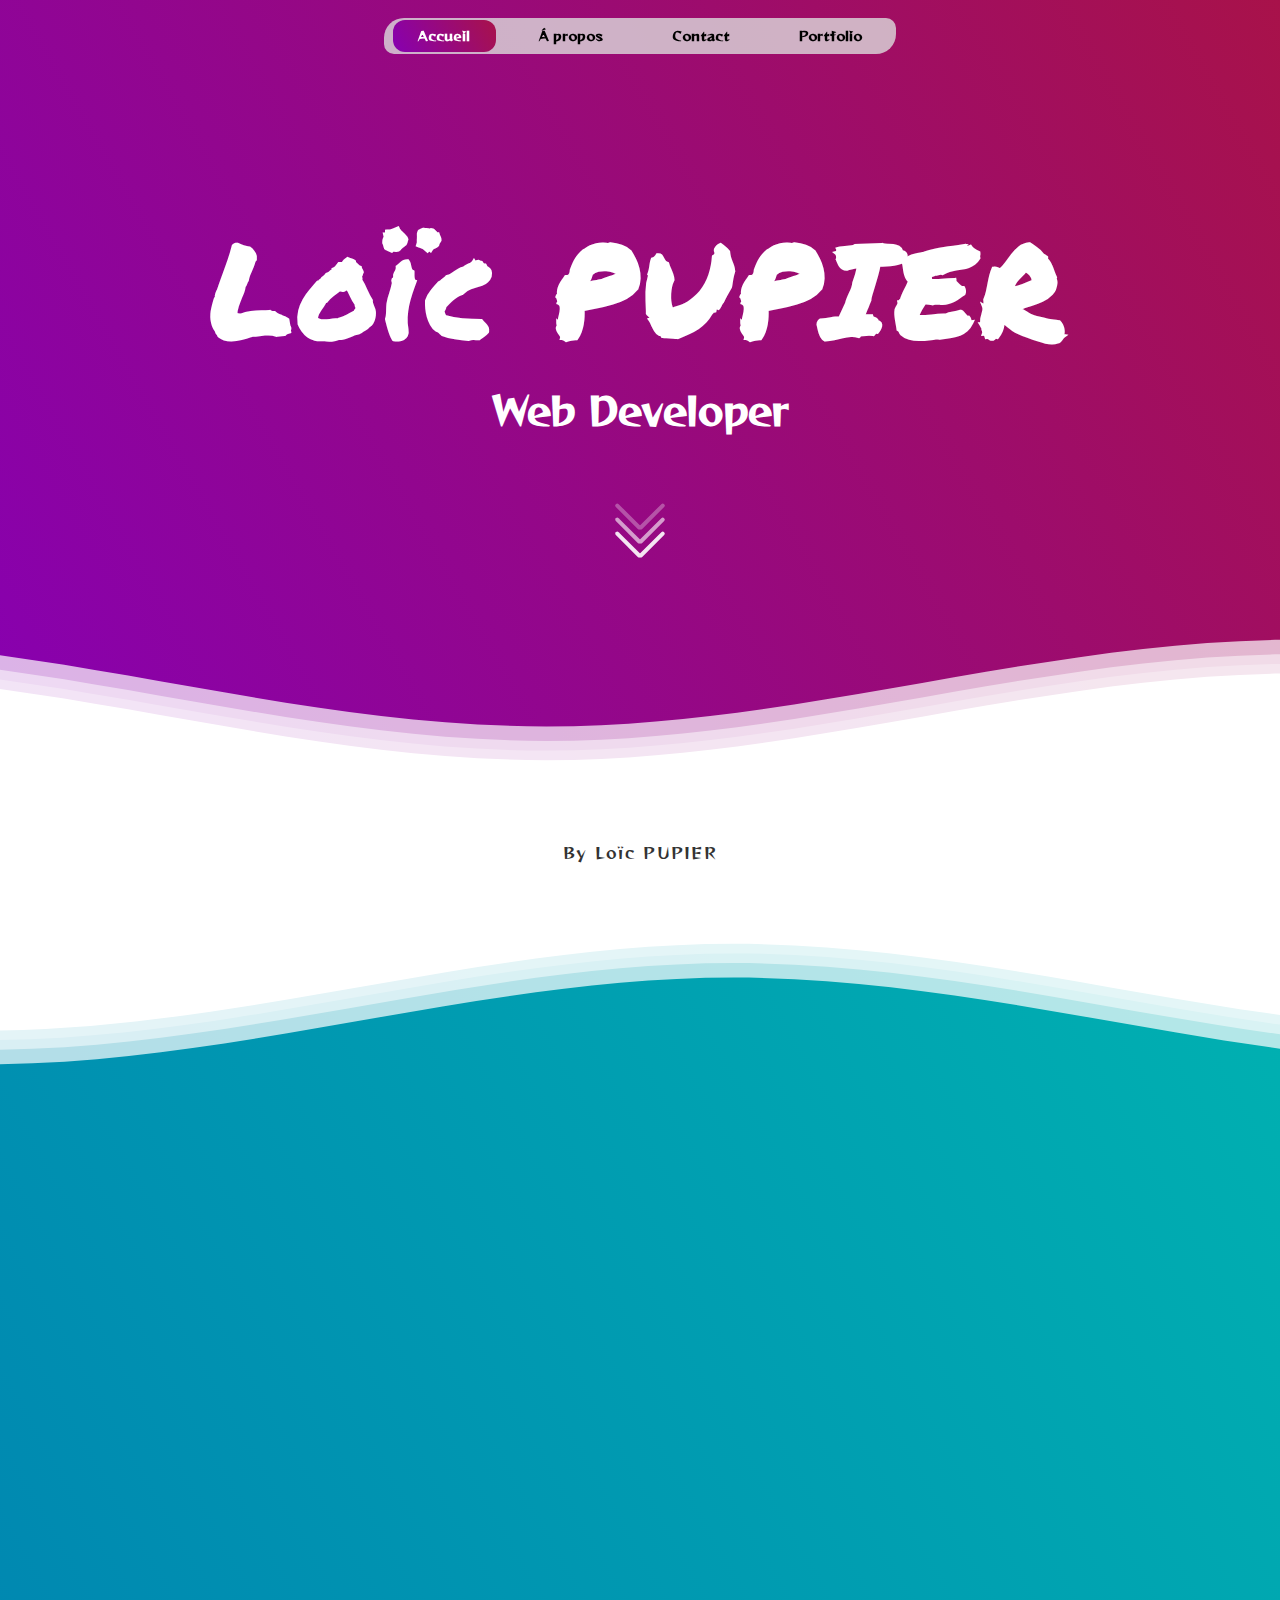
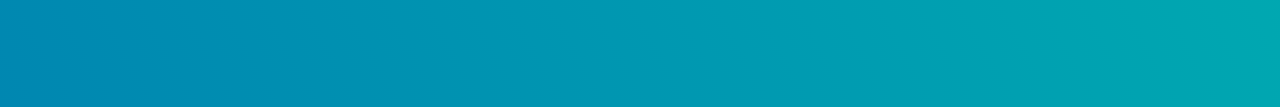
==== commit 822b7501: "Création des différentes pages" ====
--- a/index.html
+++ b/index.html
@@ -48,9 +48,9 @@
       <!-- Nav -->
       <nav>
         <div>
-          <a href="#">Accueil</a>
-          <a href="#">About</a>
-          <a href="#">Contact</a>
+          <a href="">Accueil</a>
+          <a href="./about.html">Á propos</a>
+          <a href="./contact.html">Contact</a>
           <a href="./portfolio.html">Portfolio</a>
         </div>
       </nav>
--- a/assets/css/style.css
+++ b/assets/css/style.css
@@ -9,6 +9,10 @@
 	user-select: none;
 }
 
+html {
+	scroll-behavior: smooth;
+}
+
 :root {
 	--main-color: white;
 	--main-bg-color: #1a1a1a;
@@ -16,6 +20,12 @@
 	--gradient-pink: rgba(168, 18, 74, 1);
 	--gradient-aqua: rgba(0, 177, 177, 1);
 	--gradient-blue: rgba(0, 135, 177, 1);
+	--contact-page-light: rgb(175, 140, 140);
+	--contact-page-dark: rgb(147, 94, 94);
+	--portfolio-page-light: rgb(140, 166, 175);
+	--portfolio-page-dark: rgb(94, 109, 147);
+	--about-page-light: rgb(150, 175, 140);
+	--about-page-dark: rgb(94, 147, 111);
 }
 
 @font-face {
@@ -77,7 +87,7 @@
 
 nav {
 	display: flex;
-	height: 5vh;
+	height: 4vh;
 	width: 100%;
 	position: fixed;
 	justify-content: center;
@@ -86,7 +96,7 @@
 }
 nav div {
 	display: flex;
-	width: 40vw;
+	width: 40%;
 	justify-content: space-around;
 	align-items: center;
 	background-color: rgba(220, 220, 220, 0.8);
@@ -100,14 +110,15 @@
 	align-items: center;
 	justify-content: center;
 	height: 90%;
-	width: 9vh;
+	font-size: 1vw;
 	padding-left: 5%;
 	padding-right: 5%;
 	border-radius: 12px;
 	font-family: 'Reggae One';
 }
 
-nav div a:hover {
+nav div a:hover,
+#selected {
 	background: linear-gradient(
 		60deg,
 		var(--gradient-purple) 0%,
@@ -120,10 +131,10 @@
 	display: none;
 }
 
-.notmove {
+/* .notmove {
 	transform: translateY(-200px);
 	transition: transform 0.3s;
-}
+} */
 
 li {
 	list-style: none;
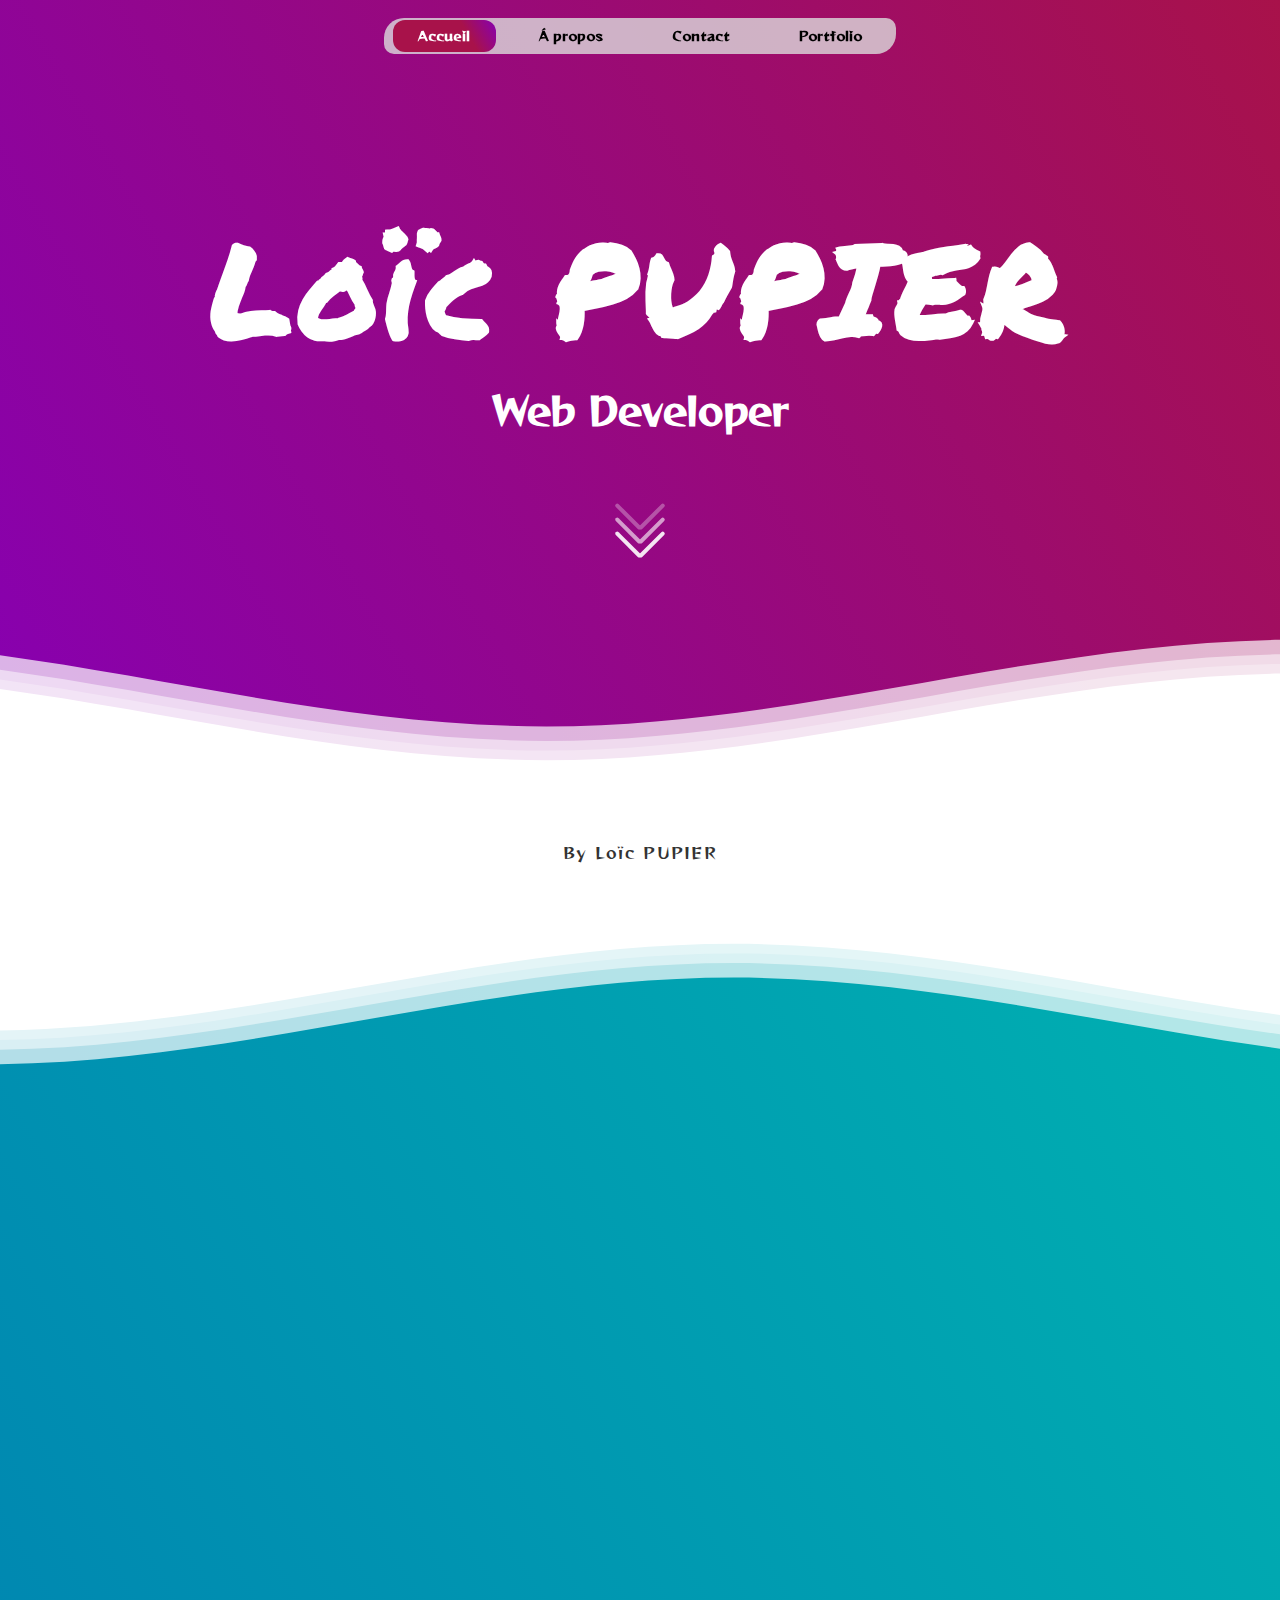
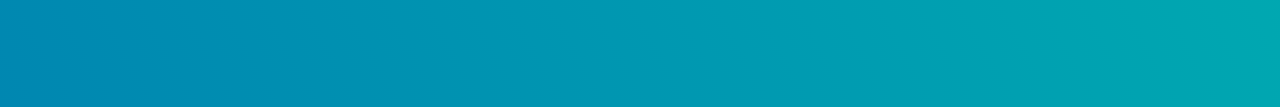
==== commit 7dde4c65: "Modification selection nav" ====
--- a/index.html
+++ b/index.html
@@ -48,7 +48,7 @@
       <!-- Nav -->
       <nav>
         <div>
-          <a href="">Accueil</a>
+          <a id="selected"href="./index.html">Accueil</a>
           <a href="./about.html">Á propos</a>
           <a href="./contact.html">Contact</a>
           <a href="./portfolio.html">Portfolio</a>
--- a/assets/css/style.css
+++ b/assets/css/style.css
@@ -121,8 +121,8 @@
 #selected {
 	background: linear-gradient(
 		60deg,
-		var(--gradient-purple) 0%,
-		var(--gradient-pink) 100%
+		var(--gradient-pink) 70%,
+		var(--gradient-purple) 100%
 	);
 	color: white;
 }
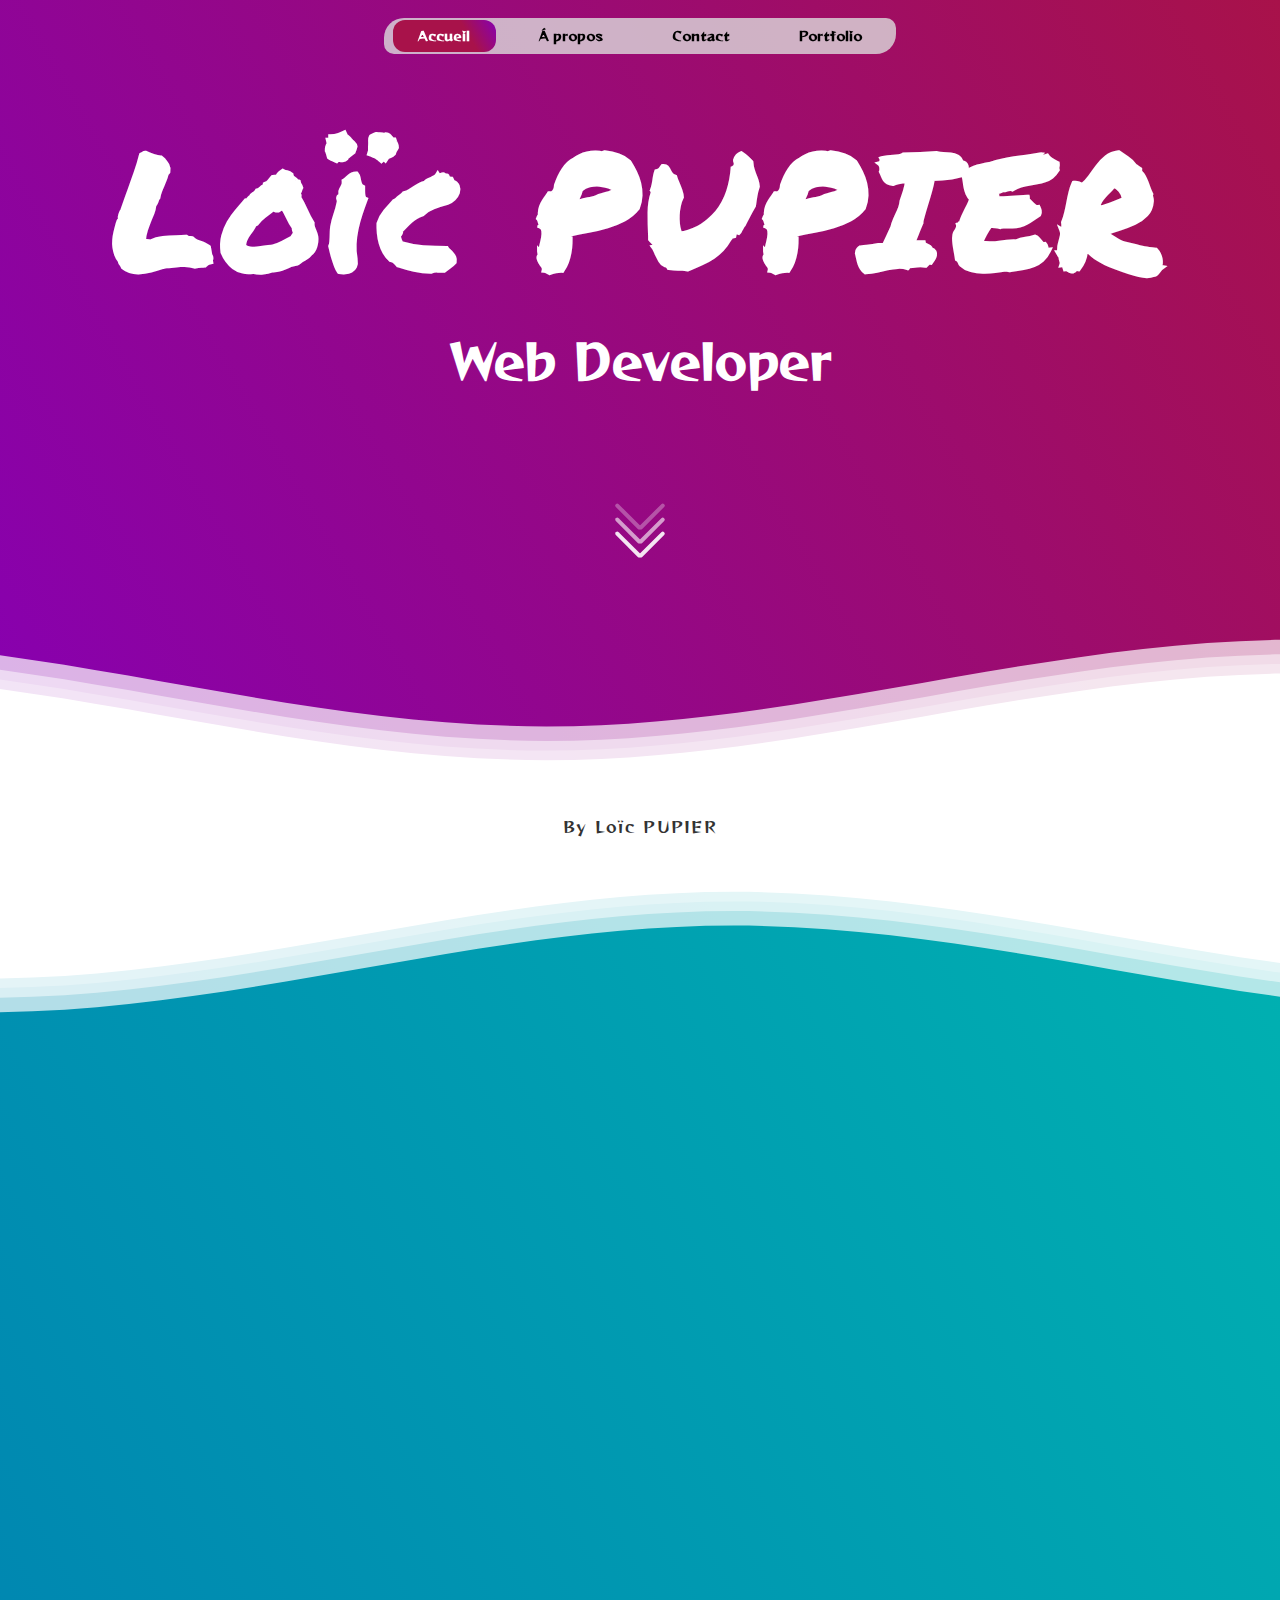
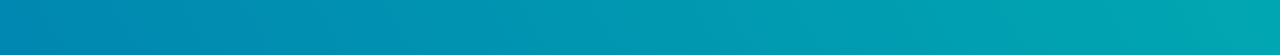
==== commit a17302f2: "Amélioration affichage compétences" ====
--- a/index.html
+++ b/index.html
@@ -61,7 +61,7 @@
     <!-- Top page -->
     <div class="top-page">
       <!-- Title -->
-      <div class="inner-header center flex-column">
+      <div class="inner-header">
         <h1>Loïc PUPIER</h1>
         <h2>Web Developer</h2>
         <a href="#test" class="arrow-container">
@@ -118,7 +118,7 @@
     <!-- end Top page -->
 
     <!-- middle-Waves -->
-    <div id="test" class="content center">
+    <div id="test" class="text-between">
       <p>By Loïc PUPIER</p>
     </div>  
     <!-- end middle-Waves -->
--- a/assets/css/style.css
+++ b/assets/css/style.css
@@ -1,16 +1,26 @@
 * {
 	margin: 0;
 	padding: 0;
-	-webkit-user-select: none;
+	/* -webkit-user-select: none;
 	-webkit-touch-callout: none;
 	-moz-user-select: none;
 	-ms-user-select: none;
 	-khtml-user-select: none;
-	user-select: none;
-}
-
-html {
-	scroll-behavior: smooth;
+	user-select: none; */
+}
+
+body {
+	background: linear-gradient(60deg, #b5b5b5 0%, #e5f1ff 100%);
+}
+
+.content {
+	display: flex;
+	flex-direction: column;
+	align-items: center;
+	justify-content: space-around;
+	padding: 10vh 10vw 0px 10vw;
+	width: 80vw;
+	height: 100vh;
 }
 
 :root {
@@ -22,10 +32,13 @@
 	--gradient-blue: rgba(0, 135, 177, 1);
 	--contact-page-light: rgb(175, 140, 140);
 	--contact-page-dark: rgb(147, 94, 94);
+	--contact-page-dark2: rgb(117, 63, 63);
 	--portfolio-page-light: rgb(140, 166, 175);
 	--portfolio-page-dark: rgb(94, 109, 147);
+	--portfolio-page-dark2: rgb(63, 78, 117);
 	--about-page-light: rgb(150, 175, 140);
 	--about-page-dark: rgb(94, 147, 111);
+	--about-page-dark2: rgb(63, 117, 83);
 }
 
 @font-face {
@@ -68,21 +81,32 @@
 	height: 85vh;
 }
 
-.inner-header h1 {
+h1 {
 	font-family: 'Marker';
 	letter-spacing: 0.5vw;
-	font-size: 10vw;
+	font-size: 10rem;
 }
 
 h2 {
 	font-family: 'Reggae One';
-	font-size: 3vw;
+	font-size: 3rem;
+}
+
+h3 {
+	font-family: 'Reggae One';
+	font-size: 1.6rem;
+}
+
+h4 {
+	font-family: 'Reggae One';
+	font-size: 1.2rem;
 }
 
 p {
 	font-family: 'Reggae One';
 	letter-spacing: 0.1vw;
 	color: #333333;
+	font-size: 1rem;
 }
 
 nav {
@@ -127,10 +151,6 @@
 	color: white;
 }
 
-::-webkit-scrollbar {
-	display: none;
-}
-
 /* .notmove {
 	transform: translateY(-200px);
 	transition: transform 0.3s;
@@ -151,7 +171,11 @@
 }
 
 .inner-header {
-	height: 70vh;
+	display: flex;
+	flex-direction: column;
+	padding-top: 10vh;
+	align-items: center;
+	height: 60vh;
 	width: 100%;
 }
 
@@ -196,17 +220,6 @@
 	transition: visibility 0s linear 0s, opacity 0.25s 0s, transform 0.25s;
 }
 
-.center {
-	/*Flexbox for containers*/
-	display: flex;
-	justify-content: center;
-	align-items: center;
-}
-.flex-column {
-	display: flex;
-	flex-direction: column;
-}
-
 /* Arrow */
 
 .arrow-container {
@@ -279,9 +292,6 @@
 	.inner-header {
 		height: 85vh;
 	}
-	.content {
-		height: 10vh;
-	}
 	.snowflakes {
 		display: none;
 	}
--- a/assets/css/home.css
+++ b/assets/css/home.css
@@ -7,11 +7,13 @@
 	max-height: 150px;
 }
 
-.content {
+.text-between {
+	display: flex;
 	position: static;
-	height: 20vh;
-	text-align: center;
+	height: 10vw;
 	background-color: var(--main-color);
+	justify-content: center;
+	align-items: center;
 }
 
 #waves2 {
@@ -47,3 +49,15 @@
 		transform: translate3d(85px, 0, 0);
 	}
 }
+
+@media (max-width: 768px) {
+	.waves {
+		height: 0.2vh;
+	}
+	.inner-header {
+		height: 30vh;
+	}
+	.text-between {
+		height: 10vh;
+	}
+}
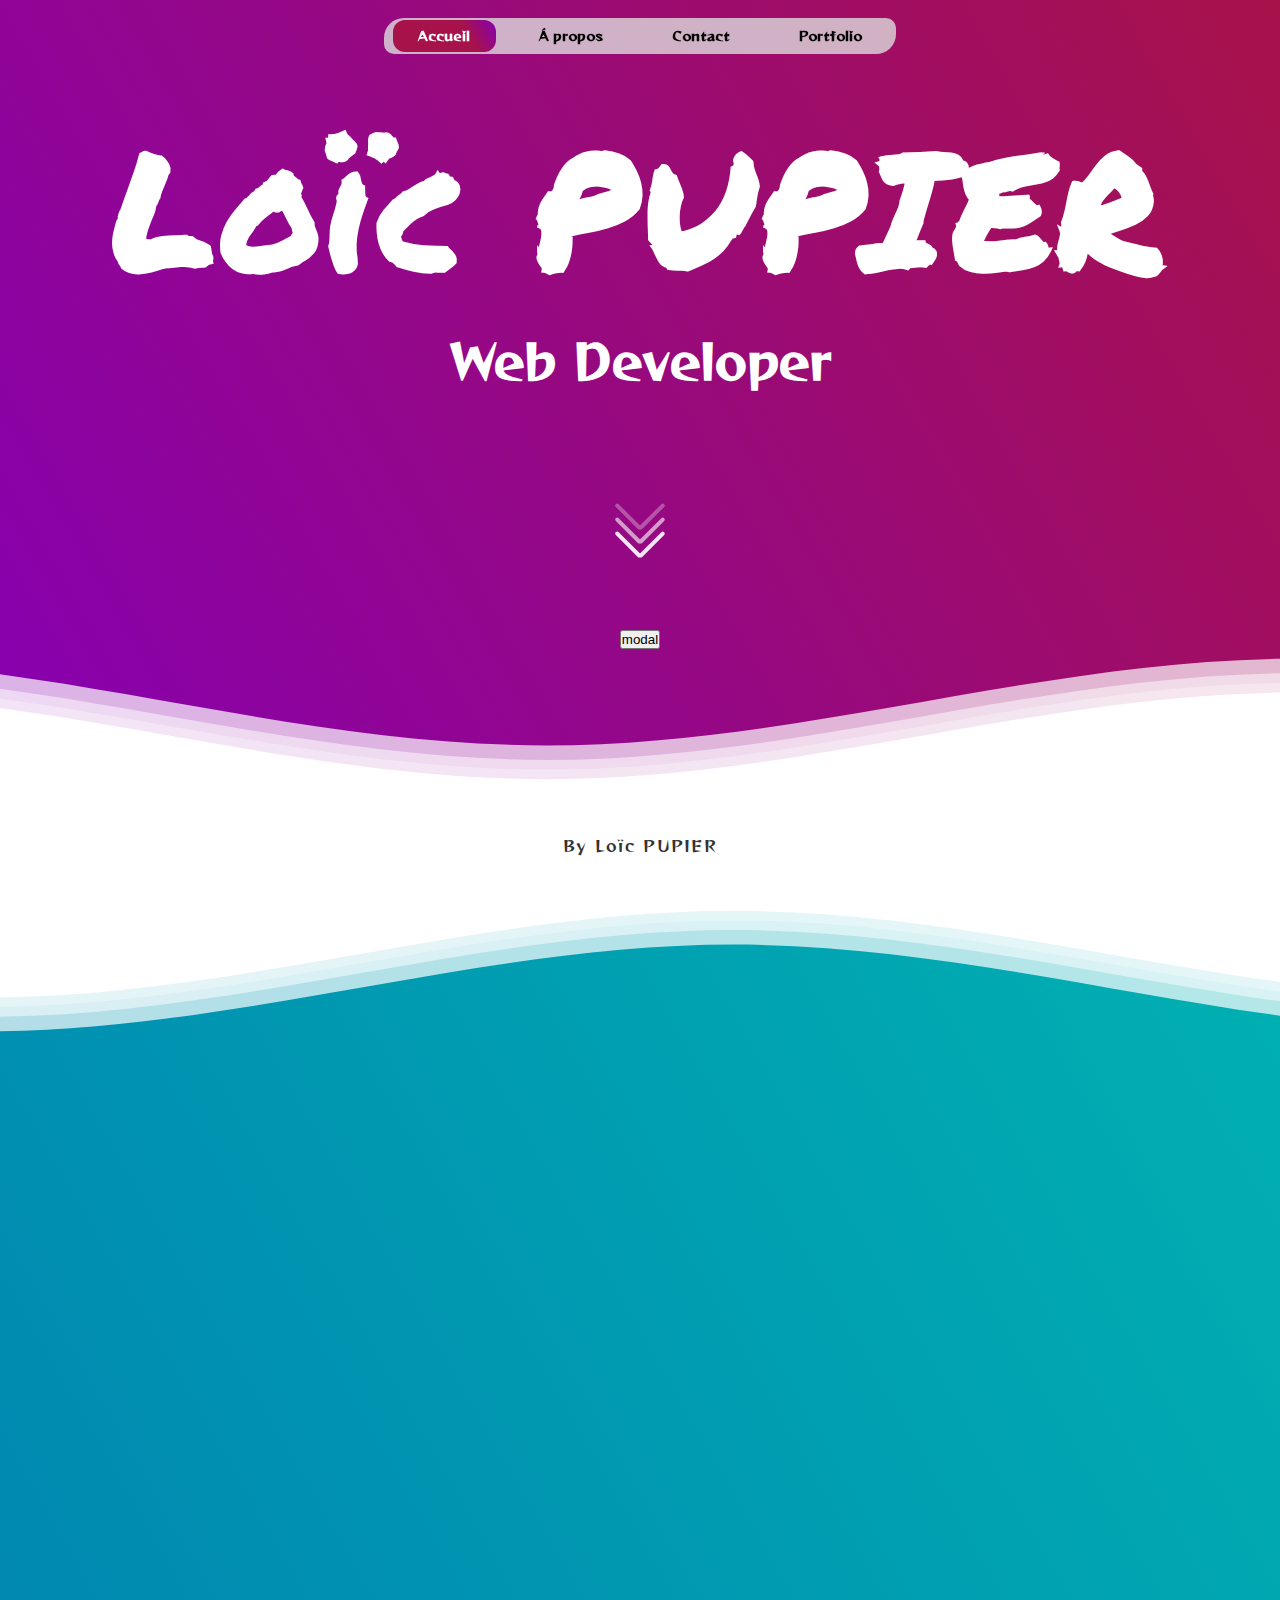
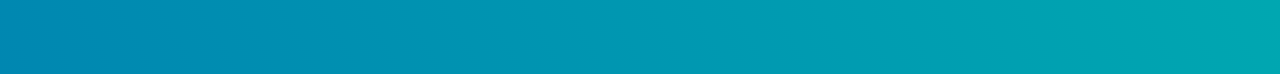
==== commit b1d8af98: "Ajout modal personnalisable" ====
--- a/index.html
+++ b/index.html
@@ -1,173 +1,171 @@
 <!DOCTYPE html>
 <html lang="fr">
-  <head>
-    <meta charset="UTF-8" />
-    <meta http-equiv="X-UA-Compatible" content="IE=edge" />
-    <link rel="icon" href="Application.ico" />
-    <meta name="viewport" content="width=device-width, initial-scale=1.0" />
-    <link rel="stylesheet" href="assets/css/style.css" />
-    <link rel="stylesheet" href="assets/css/snow.css" />
-    <link rel="stylesheet" href="assets/css/loader.css" />
-    <link rel="stylesheet" href="assets/css/home.css">
-    <script src="assets/js/loader.js"></script>
-    <title>Accueil</title>
-  </head>
-  <body>
-    <header>
+	<head>
+		<meta charset="UTF-8" />
+		<meta http-equiv="X-UA-Compatible" content="IE=edge" />
+		<link rel="icon" href="Application.ico" />
+		<meta name="viewport" content="width=device-width, initial-scale=1.0" />
+		<link rel="stylesheet" href="assets/css/style.css" />
+		<link rel="stylesheet" href="assets/css/loader.css" />
+		<link rel="stylesheet" href="assets/css/modal.css" />
+		<link rel="stylesheet" href="assets/css/home.css" />
+		<link rel="stylesheet" href="assets/css/snow.css" />
+		<script src="assets/js/loader.js"></script>
+		<title>Accueil</title>
+	</head>
+	<body>
+		<header>
+			<!-- Loader -->
+			<div class="loader">
+				<div class="container">
+					<svg
+						class="svgloader"
+						xmlns="http://www.w3.org/2000/svg"
+						viewBox="0 0 340 340"
+					>
+						<circle cx="170" cy="170" r="160" stroke="white" />
+						<circle cx="170" cy="170" r="135" stroke="purple" />
+						<circle cx="170" cy="170" r="110" stroke="white" />
+						<circle cx="170" cy="170" r="85" stroke="purple" />
+						<circle cx="170" cy="170" r="60" stroke="white" />
+					</svg>
+					<h1>Chargement...</h1>
+				</div>
+			</div>
+			<!-- end Loader -->
 
-      <!-- Loader -->
-      <div class="loader">
-        <div class="container">
-          <svg
-            class="svgloader"
-            xmlns="http://www.w3.org/2000/svg"
-            viewBox="0 0 340 340"
-          >
-            <circle cx="170" cy="170" r="160" stroke="white" />
-            <circle cx="170" cy="170" r="135" stroke="purple" />
-            <circle cx="170" cy="170" r="110" stroke="white" />
-            <circle cx="170" cy="170" r="85" stroke="purple" />
-            <circle cx="170" cy="170" r="60" stroke="white" />
-          </svg>
-          <h1>Chargement...</h1>
-        </div>
-      </div>
-      <!-- end Loader -->
+			<!-- Nav -->
+			<nav>
+				<div>
+					<a id="selected" href="./index.html">Accueil</a>
+					<a href="./about.html">Á propos</a>
+					<a href="./contact.html">Contact</a>
+					<a href="./portfolio.html">Portfolio</a>
+				</div>
+			</nav>
+			<!-- end Nav -->
+		</header>
 
-      <!-- Modal -->
-      <div class="modal">
-        <div class="modal-content">
-          <span class="close-button">&times;</span>
-          <h4>Ceci est un Modal</h2>
-          <button class="button-modal ok">Ok</button>
-          <button class="button-modal cancel">Annuler</button>
-        </div>
-      </div>
-      <!-- end Modal -->
+		<!-- Top page -->
+		<div class="top-page">
+			<!-- Title -->
+			<div class="inner-header">
+				<h1>Loïc PUPIER</h1>
+				<h2>Web Developer</h2>
+				<a href="#test" class="arrow-container">
+					<div class="arrow"></div>
+					<div class="arrow"></div>
+					<div class="arrow"></div>
+				</a>
+			</div>
+			<!-- end Title -->
 
-      <!-- Nav -->
-      <nav>
-        <div>
-          <a id="selected"href="./index.html">Accueil</a>
-          <a href="./about.html">Á propos</a>
-          <a href="./contact.html">Contact</a>
-          <a href="./portfolio.html">Portfolio</a>
-        </div>
-      </nav>
-      <!-- end Nav -->
+			<button id="myBtn">modal</button>
 
-    </header>
+			<!-- top Waves -->
+			<div id="waves">
+				<svg
+					class="waves"
+					xmlns="http://www.w3.org/2000/svg"
+					xmlns:xlink="http://www.w3.org/1999/xlink"
+					viewBox="0 24 150 28"
+					preserveAspectRatio="none"
+					shape-rendering="auto"
+				>
+					<defs>
+						<path
+							id="gentle-wave"
+							d="M-160 44c30 0 58-18 88-18s 58 18 88 18 58-18 88-18 58 18 88 18 v44h-352z"
+						/>
+					</defs>
+					<g class="parallax">
+						<use
+							xlink:href="#gentle-wave"
+							x="48"
+							y="0"
+							fill="rgba(255,255,255,0.7"
+						/>
+						<use
+							xlink:href="#gentle-wave"
+							x="48"
+							y="3"
+							fill="rgba(255,255,255,0.5)"
+						/>
+						<use
+							xlink:href="#gentle-wave"
+							x="48"
+							y="5"
+							fill="rgba(255,255,255,0.3)"
+						/>
+						<use
+							xlink:href="#gentle-wave"
+							x="48"
+							y="7"
+							fill="#fff"
+						/>
+					</g>
+				</svg>
+			</div>
+			<!-- end top Waves -->
+		</div>
+		<!-- end Top page -->
 
-    <!-- Top page -->
-    <div class="top-page">
-      <!-- Title -->
-      <div class="inner-header">
-        <h1>Loïc PUPIER</h1>
-        <h2>Web Developer</h2>
-        <a href="#test" class="arrow-container">
-          <div class="arrow"></div>
-          <div class="arrow"></div>
-          <div class="arrow"></div>  
-        </a>        
-      </div>
-      <!-- end Title -->
+		<!-- middle-Waves -->
+		<div id="test" class="text-between">
+			<p>By Loïc PUPIER</p>
+		</div>
+		<!-- end middle-Waves -->
 
-      <!-- <button class="example">modal</button> -->
+		<div class="bottom-page">
+			<!-- bottom Waves -->
+			<div id="waves2">
+				<svg
+					class="waves"
+					xmlns="http://www.w3.org/2000/svg"
+					xmlns:xlink="http://www.w3.org/1999/xlink"
+					viewBox="0 24 150 28"
+					preserveAspectRatio="none"
+					shape-rendering="auto"
+				>
+					<defs>
+						<path
+							id="gentle-wave"
+							d="M-160 44c30 0 58-18 88-18s 58 18 88 18 58-18 88-18 58 18 88 18 v44h-352z"
+						/>
+					</defs>
+					<g class="parallax">
+						<use
+							xlink:href="#gentle-wave"
+							x="48"
+							y="0"
+							fill="rgba(255,255,255,0.7"
+						/>
+						<use
+							xlink:href="#gentle-wave"
+							x="48"
+							y="3"
+							fill="rgba(255,255,255,0.5)"
+						/>
+						<use
+							xlink:href="#gentle-wave"
+							x="48"
+							y="5"
+							fill="rgba(255,255,255,0.3)"
+						/>
+						<use
+							xlink:href="#gentle-wave"
+							x="48"
+							y="7"
+							fill="#fff"
+						/>
+					</g>
+				</svg>
+			</div>
+			<!-- end bottom Waves-->
+		</div>
 
-      <!-- top Waves -->
-      <div id="waves">
-        <svg
-          class="waves"
-          xmlns="http://www.w3.org/2000/svg"
-          xmlns:xlink="http://www.w3.org/1999/xlink"
-          viewBox="0 24 150 28"
-          preserveAspectRatio="none"
-          shape-rendering="auto"
-        >
-          <defs>
-            <path
-              id="gentle-wave"
-              d="M-160 44c30 0 58-18 88-18s 58 18 88 18 58-18 88-18 58 18 88 18 v44h-352z"
-            />
-          </defs>
-          <g class="parallax">
-            <use
-              xlink:href="#gentle-wave"
-              x="48"
-              y="0"
-              fill="rgba(255,255,255,0.7"
-            />
-            <use
-              xlink:href="#gentle-wave"
-              x="48"
-              y="3"
-              fill="rgba(255,255,255,0.5)"
-            />
-            <use
-              xlink:href="#gentle-wave"
-              x="48"
-              y="5"
-              fill="rgba(255,255,255,0.3)"
-            />
-            <use xlink:href="#gentle-wave" x="48" y="7" fill="#fff" />
-          </g>
-        </svg>
-      </div>
-      <!-- end top Waves -->
-    </div>
-    <!-- end Top page -->
-
-    <!-- middle-Waves -->
-    <div id="test" class="text-between">
-      <p>By Loïc PUPIER</p>
-    </div>  
-    <!-- end middle-Waves -->
-
-    <div class="bottom-page">
-      <!-- bottom Waves -->
-      <div id="waves2">
-        <svg
-          class="waves"
-          xmlns="http://www.w3.org/2000/svg"
-          xmlns:xlink="http://www.w3.org/1999/xlink"
-          viewBox="0 24 150 28"
-          preserveAspectRatio="none"
-          shape-rendering="auto"
-        >
-          <defs>
-            <path
-              id="gentle-wave"
-              d="M-160 44c30 0 58-18 88-18s 58 18 88 18 58-18 88-18 58 18 88 18 v44h-352z"
-            />
-          </defs>
-          <g class="parallax">
-            <use
-              xlink:href="#gentle-wave"
-              x="48"
-              y="0"
-              fill="rgba(255,255,255,0.7"
-            />
-            <use
-              xlink:href="#gentle-wave"
-              x="48"
-              y="3"
-              fill="rgba(255,255,255,0.5)"
-            />
-            <use
-              xlink:href="#gentle-wave"
-              x="48"
-              y="5"
-              fill="rgba(255,255,255,0.3)"
-            />
-            <use xlink:href="#gentle-wave" x="48" y="7" fill="#fff" />
-          </g>
-        </svg>
-      </div>
-      <!-- end bottom Waves-->
-    </div>
-
-    <!-- Script -->
-    <script src="assets/js/script.js" defer></script>
-    <script src="assets/js/modal.js" defer></script>
-  </body>
+		<!-- Script -->
+		<script src="assets/js/script.js" defer></script>
+		<script src="assets/js/modal.js" defer></script>
+	</body>
 </html>
--- a/assets/css/style.css
+++ b/assets/css/style.css
@@ -1,28 +1,3 @@
-* {
-	margin: 0;
-	padding: 0;
-	/* -webkit-user-select: none;
-	-webkit-touch-callout: none;
-	-moz-user-select: none;
-	-ms-user-select: none;
-	-khtml-user-select: none;
-	user-select: none; */
-}
-
-body {
-	background: linear-gradient(60deg, #b5b5b5 0%, #e5f1ff 100%);
-}
-
-.content {
-	display: flex;
-	flex-direction: column;
-	align-items: center;
-	justify-content: space-around;
-	padding: 10vh 10vw 0px 10vw;
-	width: 80vw;
-	height: 100vh;
-}
-
 :root {
 	--main-color: white;
 	--main-bg-color: #1a1a1a;
@@ -30,15 +5,49 @@
 	--gradient-pink: rgba(168, 18, 74, 1);
 	--gradient-aqua: rgba(0, 177, 177, 1);
 	--gradient-blue: rgba(0, 135, 177, 1);
+	/* Page Contact */
 	--contact-page-light: rgb(175, 140, 140);
 	--contact-page-dark: rgb(147, 94, 94);
 	--contact-page-dark2: rgb(117, 63, 63);
+	/* Page Portfolio */
 	--portfolio-page-light: rgb(140, 166, 175);
 	--portfolio-page-dark: rgb(94, 109, 147);
 	--portfolio-page-dark2: rgb(63, 78, 117);
+	/* Page About */
 	--about-page-light: rgb(150, 175, 140);
 	--about-page-dark: rgb(94, 147, 111);
 	--about-page-dark2: rgb(63, 117, 83);
+	/* Modal */
+	--modal-header-red: #b85c5c;
+	--modal-header-green: #5fb85c;
+	--modal-header-blue: #5c76b8;
+	--modal-color: white;
+	--modal-footer: white;
+}
+
+* {
+	margin: 0;
+	padding: 0;
+	-webkit-user-select: none;
+	-webkit-touch-callout: none;
+	-moz-user-select: none;
+	-ms-user-select: none;
+	-khtml-user-select: none;
+	user-select: none;
+}
+
+body {
+	background: linear-gradient(60deg, #b5b5b5 0%, #e5f1ff 100%);
+}
+
+.content {
+	display: flex;
+	flex-direction: column;
+	align-items: center;
+	justify-content: space-around;
+	padding: 10vh 10vw 0px 10vw;
+	width: 80vw;
+	height: 100vh;
 }
 
 @font-face {
@@ -151,10 +160,10 @@
 	color: white;
 }
 
-/* .notmove {
+.notmove {
 	transform: translateY(-200px);
 	transition: transform 0.3s;
-} */
+}
 
 li {
 	list-style: none;
@@ -177,47 +186,6 @@
 	align-items: center;
 	height: 60vh;
 	width: 100%;
-}
-
-.modal {
-	position: fixed;
-	left: 0;
-	top: 0;
-	width: 100%;
-	height: 100%;
-	background-color: rgba(255, 255, 255, 0.5);
-	opacity: 0;
-	visibility: hidden;
-	transform: scale(1.1);
-	transition: visibility 0s linear 0.25s, opacity 0.25s 0s, transform 0.25s;
-}
-.modal-content {
-	position: absolute;
-	top: 50%;
-	left: 50%;
-	transform: translate(-50%, -50%);
-	background-color: black;
-	padding: 1rem 1.5rem;
-	width: 24rem;
-	border-radius: 0.5rem;
-}
-.close-button {
-	float: right;
-	width: 1rem;
-	line-height: 1.5rem;
-	text-align: center;
-	cursor: pointer;
-	border-radius: 30px;
-	background-color: grey;
-}
-.close-button:hover {
-	background-color: red;
-}
-.show-modal {
-	opacity: 1;
-	visibility: visible;
-	transform: scale(1);
-	transition: visibility 0s linear 0s, opacity 0.25s 0s, transform 0.25s;
 }
 
 /* Arrow */
--- a/assets/css/modal.css
+++ b/assets/css/modal.css
@@ -0,0 +1,105 @@
+/* The Modal (background) */
+.modal {
+	position: fixed; /* Stay in place */
+	z-index: 10; /* Sit on top */
+	padding-top: 100px; /* Location of the box */
+	left: 0;
+	top: 0;
+	width: 100vw; /* Full width */
+	height: 100vh; /* Full height */
+	overflow: auto; /* Enable scroll if needed */
+	background-color: rgb(0, 0, 0); /* Fallback color */
+	background-color: rgba(0, 0, 0, 0.4); /* Black w/ opacity */
+}
+
+/* Modal Content */
+.modal-content {
+	position: relative;
+	background-color: #fefefe;
+	margin: auto;
+	padding: 0;
+	border: 1px solid #888;
+	width: 60%;
+	box-shadow: 0 4px 8px 0 rgba(0, 0, 0, 0.2), 0 6px 20px 0 rgba(0, 0, 0, 0.19);
+	-webkit-animation-name: animatetop;
+	-webkit-animation-duration: 0.4s;
+	animation-name: animatetop;
+	animation-duration: 0.4s;
+}
+
+.modal-content h2 {
+	font-size: 1.5rem;
+}
+.modal-content h3 {
+	font-size: 1.2rem;
+}
+.modal-content p {
+	font-size: 0.8rem;
+}
+
+/* Add Animation */
+@-webkit-keyframes animatetop {
+	from {
+		top: -300px;
+		opacity: 0;
+	}
+	to {
+		top: 0;
+		opacity: 1;
+	}
+}
+
+@keyframes animatetop {
+	from {
+		top: -300px;
+		opacity: 0;
+	}
+	to {
+		top: 0;
+		opacity: 1;
+	}
+}
+
+/* The Close Button */
+.close {
+	color: white;
+	float: right;
+	font-size: 28px;
+	font-weight: bold;
+}
+
+.close:hover,
+.close:focus {
+	color: gray;
+	text-decoration: none;
+	cursor: pointer;
+}
+
+.modal-header {
+	padding: 2px 16px;
+}
+
+.modal-body {
+	/* margin: 2px 16px; */
+	text-align: center;
+}
+
+.modal-footer {
+	padding: 2px 16px;
+	display: flex;
+	flex-direction: row;
+	justify-content: space-between;
+	align-items: center;
+}
+
+.modal-footer-button {
+	border: none;
+	padding: 10px 32px;
+	text-align: center;
+	text-decoration: none;
+	display: inline-block;
+	font-size: 1rem;
+	margin: 2px 2px;
+	cursor: pointer;
+	border-radius: 15px;
+}
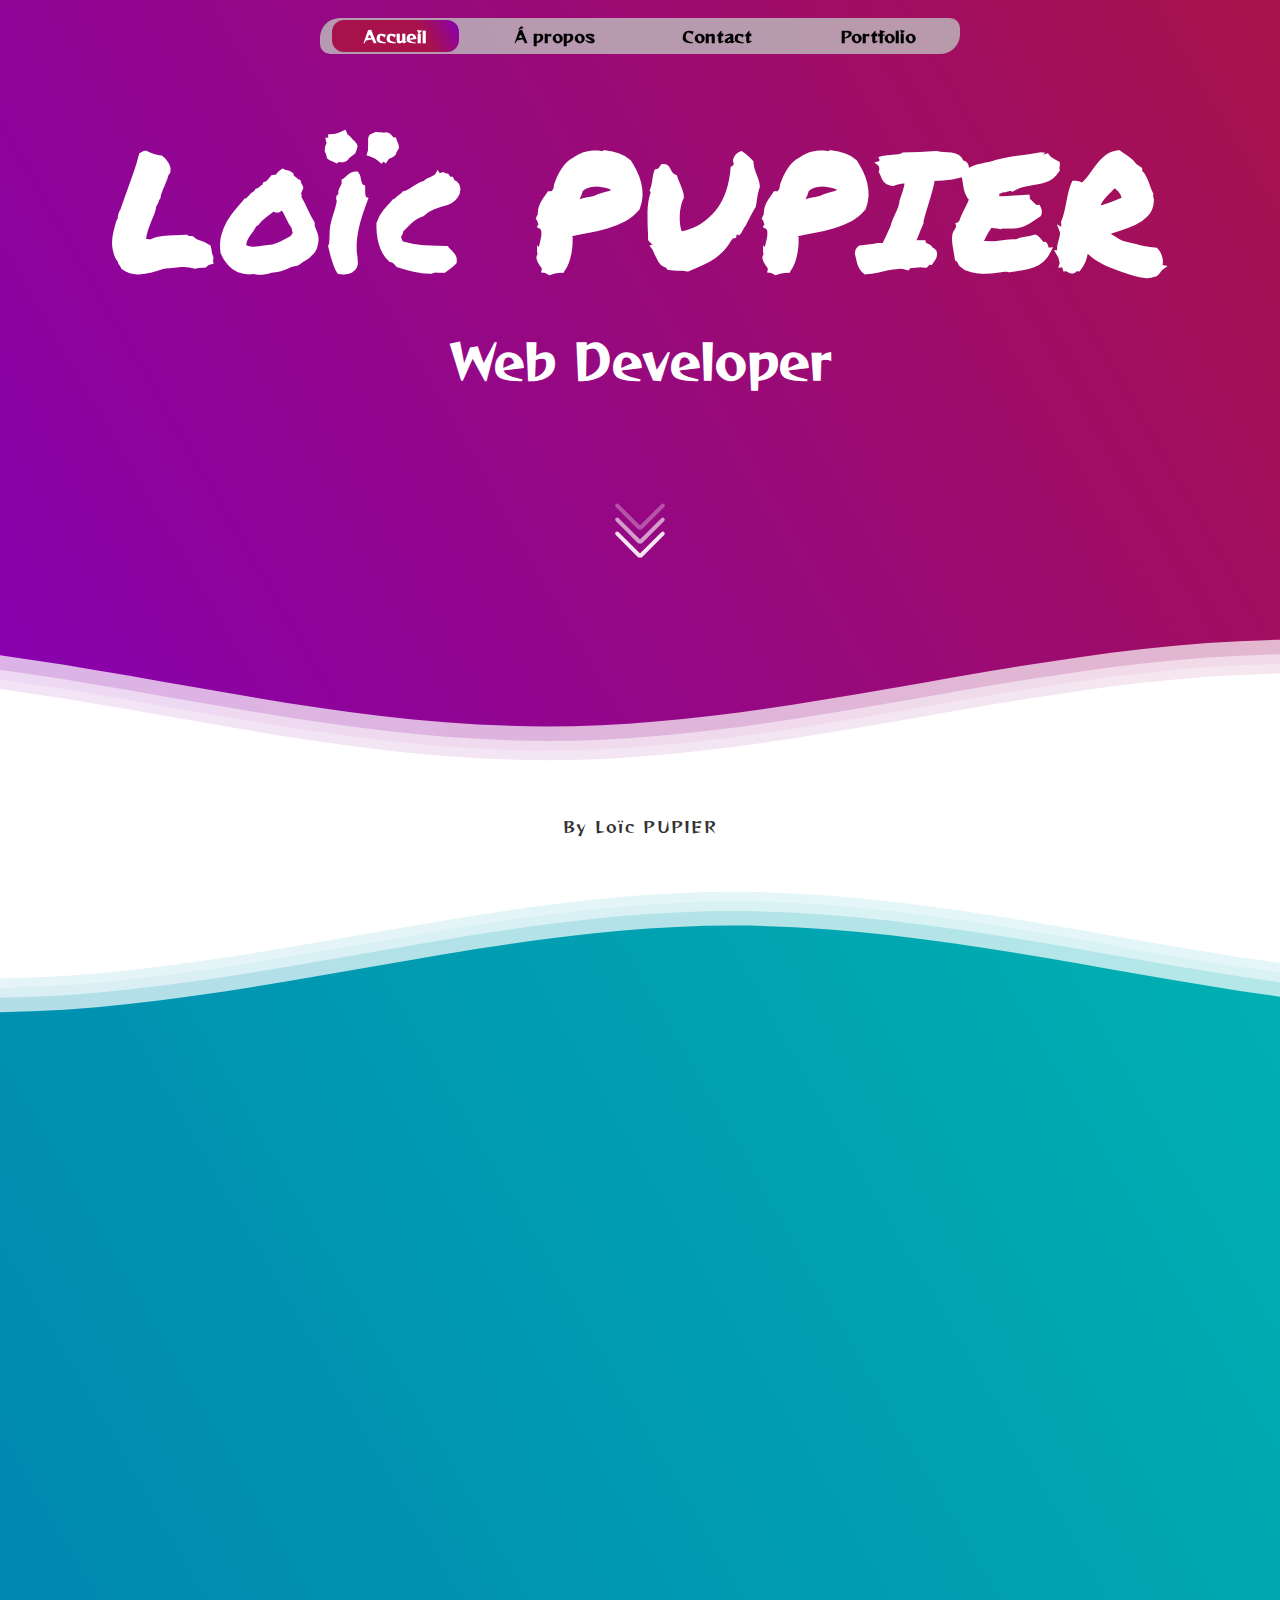
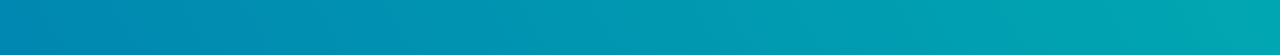
==== commit 8bb8651b: "Bouton reponsive nav bar" ====
--- a/index.html
+++ b/index.html
@@ -36,7 +36,14 @@
 
 			<!-- Nav -->
 			<nav>
-				<div>
+				<div class="phonenavbar">
+					<p>Menu -</p>
+					<div>
+						<span></span>
+						<img src="assets/img/navmenu-1.svg" alt="" />
+					</div>
+				</div>
+				<div class="navbar">
 					<a id="selected" href="./index.html">Accueil</a>
 					<a href="./about.html">Á propos</a>
 					<a href="./contact.html">Contact</a>
@@ -59,8 +66,6 @@
 				</a>
 			</div>
 			<!-- end Title -->
-
-			<button id="myBtn">modal</button>
 
 			<!-- top Waves -->
 			<div id="waves">
@@ -165,7 +170,7 @@
 		</div>
 
 		<!-- Script -->
-		<script src="assets/js/script.js" defer></script>
-		<script src="assets/js/modal.js" defer></script>
+		<script type="module" src="assets/js/script.js" defer></script>
+		<!-- <script src="assets/js/modal.js" defer></script> -->
 	</body>
 </html>
--- a/assets/css/style.css
+++ b/assets/css/style.css
@@ -47,7 +47,6 @@
 	justify-content: space-around;
 	padding: 10vh 10vw 0px 10vw;
 	width: 80vw;
-	height: 100vh;
 }
 
 @font-face {
@@ -79,6 +78,12 @@
 	/* https://zeldauniverse.net/media/fonts/ */
 	font-family: 'Zelda';
 	src: url(../font/ZeldaDXTTBRK.ttf);
+}
+
+:focus-visible {
+	outline: none;
+	text-decoration-line: underline;
+	text-decoration-style: double;
 }
 
 .bottom-page {
@@ -91,7 +96,7 @@
 }
 
 h1 {
-	font-family: 'Marker';
+	font-family: 'Nerko One';
 	letter-spacing: 0.5vw;
 	font-size: 10rem;
 }
@@ -116,6 +121,10 @@
 	letter-spacing: 0.1vw;
 	color: #333333;
 	font-size: 1rem;
+}
+
+.phonenavbar {
+	display: none;
 }
 
 nav {
@@ -127,15 +136,15 @@
 	padding-top: 2vh;
 	z-index: 9;
 }
-nav div {
-	display: flex;
-	width: 40%;
+nav .navbar {
+	display: flex;
+	width: 40rem;
 	justify-content: space-around;
 	align-items: center;
-	background-color: rgba(220, 220, 220, 0.8);
+	background-color: rgba(190, 190, 190, 0.8);
 	border-radius: 20px 10px / 20px 10px;
 }
-nav div a {
+nav .navbar a {
 	text-decoration: none;
 	font-weight: bold;
 	color: black;
@@ -143,14 +152,14 @@
 	align-items: center;
 	justify-content: center;
 	height: 90%;
-	font-size: 1vw;
+	font-size: 1rem;
 	padding-left: 5%;
 	padding-right: 5%;
 	border-radius: 12px;
 	font-family: 'Reggae One';
 }
 
-nav div a:hover,
+nav .navbar a:hover,
 #selected {
 	background: linear-gradient(
 		60deg,
@@ -249,10 +258,10 @@
 
 /*Shrinking for mobile*/
 @media (max-width: 768px) {
-	nav div {
+	/* nav ul {
 		width: 80vw;
 		font-size: 3vw;
-	}
+	} */
 	.waves {
 		height: 40px;
 		min-height: 40px;
@@ -263,4 +272,118 @@
 	.snowflakes {
 		display: none;
 	}
-}
+
+	h1 {
+		font-size: 3rem;
+	}
+	h2 {
+		font-size: 1.5rem;
+	}
+	h3 {
+		font-size: 1rem;
+	}
+	h4 {
+		font-size: 0.8rem;
+	}
+	p {
+		font-size: 0.5rem;
+	}
+
+	nav {
+		justify-content: right;
+	}
+	nav .navbar {
+		position: fixed;
+		width: 50vw;
+		height: 30vh;
+		display: none;
+		flex-direction: column;
+		padding-top: 50px;
+	}
+	nav .navbar a {
+		height: 30px;
+	}
+
+	.phonenavbar {
+		z-index: 10;
+		display: flex;
+		justify-content: right;
+		align-items: center;
+		width: 150px;
+		height: 50px;
+		margin-top: 10px;
+		margin-right: 20px;
+	}
+
+	.phonenavbar p {
+		display: none;
+		font-size: 1rem;
+		margin-right: 10px;
+	}
+
+	.phonenavbar div {
+		/* position: absolute; */
+		display: flex;
+		justify-content: center;
+		align-items: center;
+		width: 50px;
+		height: 50px;
+	}
+
+	.phonenavbar div span {
+		position: absolute;
+
+		display: block;
+		width: 22px;
+		height: 4px;
+		border-radius: 30px;
+
+		background-color: black;
+
+		transition: background 0.5s;
+	}
+
+	.phonenavbar span::before,
+	.phonenavbar span::after {
+		content: '';
+		position: absolute;
+		top: 0;
+		left: 0;
+		transform: translateY(-7px);
+		border-radius: 30px;
+
+		display: block;
+		width: 22px;
+		height: 4px;
+
+		background-color: black;
+
+		transition: transform 0.5s;
+	}
+	.phonenavbar span::after {
+		transform: translateY(7px);
+	}
+
+	.phonenavbar.navbar-opened span {
+		background: transparent;
+	}
+	.phonenavbar.navbar-opened span::before {
+		transform: translateY(0) rotate(45deg);
+	}
+	.phonenavbar.navbar-opened span::after {
+		transform: translateY(0) rotate(-45deg);
+	}
+
+	.rotatesvg {
+		animation: rotation 0.5s ease-in-out;
+	}
+
+	@keyframes rotation {
+		from {
+			transform: rotate(0deg);
+		}
+		to {
+			transform: rotate(180deg);
+		}
+	}
+}
--- a/assets/css/modal.css
+++ b/assets/css/modal.css
@@ -1,18 +1,17 @@
-/* The Modal (background) */
+/* Modal bases */
 .modal {
-	position: fixed; /* Stay in place */
-	z-index: 10; /* Sit on top */
-	padding-top: 100px; /* Location of the box */
+	position: fixed;
+	z-index: 10;
+	padding-top: 100px;
 	left: 0;
 	top: 0;
-	width: 100vw; /* Full width */
-	height: 100vh; /* Full height */
-	overflow: auto; /* Enable scroll if needed */
-	background-color: rgb(0, 0, 0); /* Fallback color */
-	background-color: rgba(0, 0, 0, 0.4); /* Black w/ opacity */
+	width: 100vw;
+	height: 100vh;
+	overflow: auto;
+	background-color: rgb(0, 0, 0);
+	background-color: rgba(0, 0, 0, 0.4);
 }
 
-/* Modal Content */
 .modal-content {
 	position: relative;
 	background-color: #fefefe;
@@ -28,16 +27,19 @@
 }
 
 .modal-content h2 {
+	font-family: Arial, Helvetica, sans-serif;
+	font-size: 2rem;
+}
+.modal-content h3 {
+	font-family: Arial, Helvetica, sans-serif;
 	font-size: 1.5rem;
 }
-.modal-content h3 {
+.modal-content p {
+	font-family: Arial, Helvetica, sans-serif;
 	font-size: 1.2rem;
 }
-.modal-content p {
-	font-size: 0.8rem;
-}
 
-/* Add Animation */
+/* Animations */
 @-webkit-keyframes animatetop {
 	from {
 		top: -300px;
@@ -60,32 +62,38 @@
 	}
 }
 
-/* The Close Button */
-.close {
+/* Close Button */
+.close-modal {
+	display: flex;
+	font-family: Arial, Helvetica, sans-serif;
+	background-color: transparent;
+	width: 40px;
+	border: none;
+	justify-content: center;
+	align-content: center;
 	color: white;
 	float: right;
-	font-size: 28px;
-	font-weight: bold;
+	font-size: 2rem;
 }
 
-.close:hover,
-.close:focus {
-	color: gray;
+.close-modal:hover {
+	color: lightcoral;
 	text-decoration: none;
 	cursor: pointer;
 }
 
+/* Modal parts */
 .modal-header {
 	padding: 2px 16px;
 }
 
 .modal-body {
-	/* margin: 2px 16px; */
+	margin: 10px 16px;
 	text-align: center;
 }
 
 .modal-footer {
-	padding: 2px 16px;
+	padding: 10px 16px;
 	display: flex;
 	flex-direction: row;
 	justify-content: space-between;
@@ -101,5 +109,68 @@
 	font-size: 1rem;
 	margin: 2px 2px;
 	cursor: pointer;
-	border-radius: 15px;
+	border-radius: 5px;
 }
+
+.modal .modal-footer-button:focus {
+	outline: none;
+	text-decoration-line: underline;
+	text-decoration-style: double;
+}
+
+/* Confirm Modal */
+
+.confirm-modal {
+	color: white;
+}
+
+.confirm-modal .modal-header {
+	background-color: cadetblue;
+}
+
+.confirm-modal .modal-footer {
+	background-color: white;
+}
+
+.confirm-modal .modal-footer-button:nth-child(1) {
+	background-color: greenyellow;
+}
+
+.confirm-modal .modal-footer-button:nth-child(1):hover {
+	box-shadow: 0px 0px 15px 2px lightgreen;
+}
+
+.confirm-modal .modal-footer-button:nth-child(2) {
+	background-color: lightcoral;
+}
+
+.confirm-modal .modal-footer-button:nth-child(2):hover {
+	box-shadow: 0px 0px 10px 2px salmon;
+}
+
+/* Error Modal */
+.error-modal {
+	color: white;
+}
+
+.error-modal .modal-header {
+	background-color: crimson;
+}
+
+/* Success Modal */
+.success-modal {
+	color: white;
+}
+
+.success-modal .modal-header {
+	background-color: lime;
+}
+
+/* Info Modal */
+.info-modal {
+	color: white;
+}
+
+.info-modal .modal-header {
+	background-color: #1d95d1;
+}
--- a/assets/css/home.css
+++ b/assets/css/home.css
@@ -5,6 +5,9 @@
 	margin-bottom: -7px; /*Fix for safari gap*/
 	min-height: 100px;
 	max-height: 150px;
+}
+h1 {
+	font-family: 'Marker';
 }
 
 .text-between {
